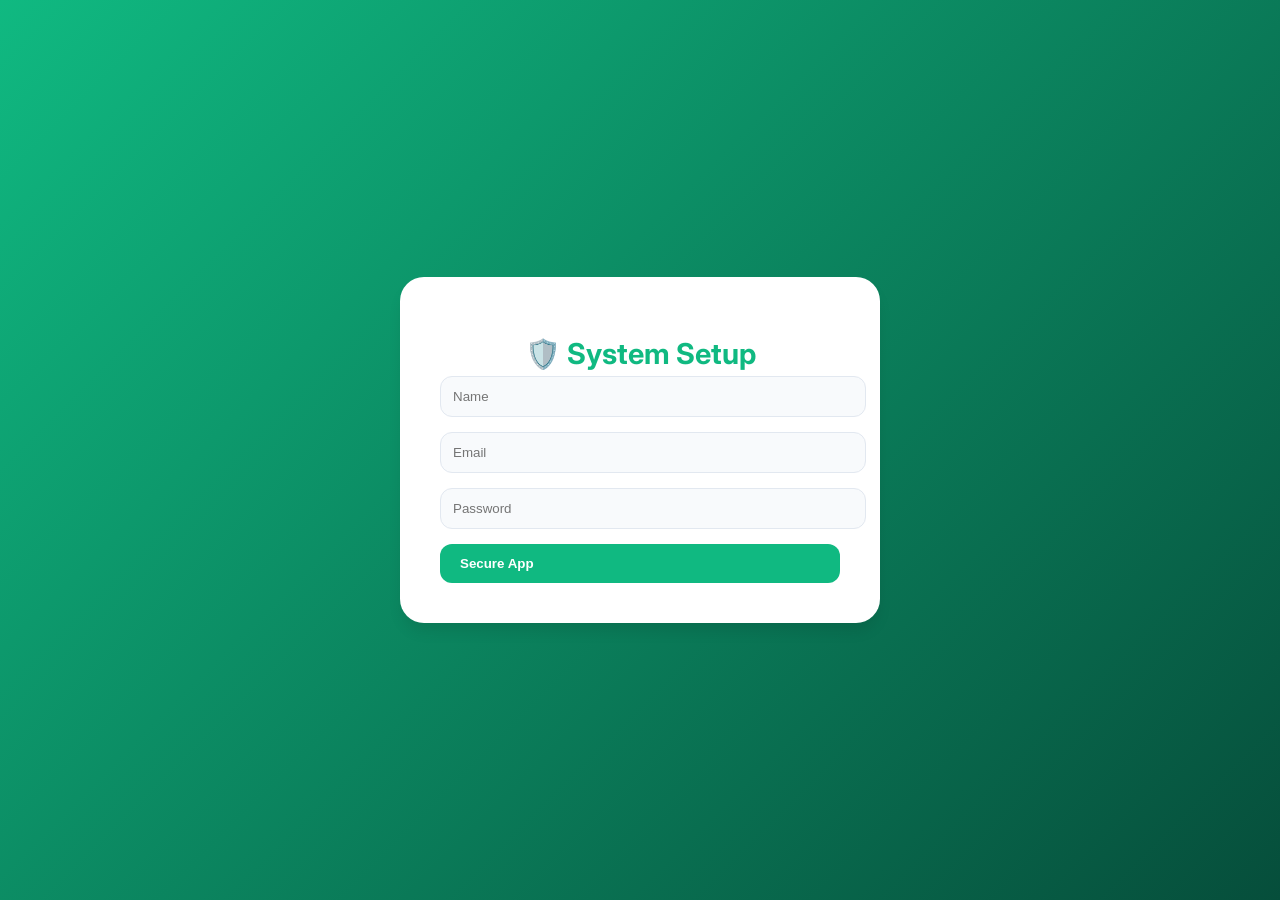
==== index.html @ b627b383 "Update index.html" ====
<!DOCTYPE html>
<html lang="en">
<head>
    <meta charset="UTF-8">
    <meta name="viewport" content="width=device-width, initial-scale=1.0">
    <title>Pharmacy PRO Management v10.3</title>
    <!-- Libraries -->
    <script src="https://cdn.sheetjs.com/xlsx-0.20.3/package/dist/xlsx.full.min.js"></script>
    <link rel="stylesheet" href="https://cdnjs.cloudflare.com/ajax/libs/font-awesome/6.4.0/css/all.min.css">
    <link href="https://fonts.googleapis.com/css2?family=Inter:wght@300;400;500;600;700;800&display=swap" rel="stylesheet">
    
    <style>
        :root { --p: #10b981; --bg: #f8fafc; --c: #ffffff; --t: #0f172a; --m: #64748b; --l: #e2e8f0; --s: #064e3b; --d: #ef4444; --shadow: 0 10px 15px -3px rgb(0 0 0 / 0.1); }
        body { margin: 0; background: var(--bg); color: var(--t); font-family: 'Inter', sans-serif; overflow: hidden; background-size: cover; background-position: center; transition: 0.3s; }
        .blur-overlay { position: fixed; inset: 0; background: rgba(255,255,255,0.85); backdrop-filter: blur(8px); z-index: -1; }

        /* Initial Loader */
        #boot-loader { position: fixed; inset: 0; background: white; display: flex; flex-direction: column; align-items: center; justify-content: center; z-index: 10000; }
        .spinner { width: 40px; height: 40px; border: 4px solid #f3f3f3; border-top: 4px solid var(--p); border-radius: 50%; animation: spin 1s linear infinite; }
        @keyframes spin { 0% { transform: rotate(0deg); } 100% { transform: rotate(360deg); } }

        /* Auth Screens */
        .auth-screen { height: 100vh; width: 100vw; display: grid; place-items: center; background: linear-gradient(135deg, #10b981 0%, #064e3b 100%); position: fixed; inset: 0; z-index: 9999; }
        .auth-card { background: white; padding: 40px; border-radius: 24px; width: 90%; max-width: 400px; text-align: center; box-shadow: var(--shadow); }
        .auth-card h1 { color: var(--p); font-size: 1.8rem; margin-bottom: 5px; }

        /* Main Container */
        .app-container { display: flex; height: 100vh; width: 100vw; }
        .sidebar { width: 260px; background: var(--s); color: white; display: flex; flex-direction: column; flex-shrink: 0; }
        .sidebar-profile { padding: 25px 20px; text-align: center; border-bottom: 1px solid rgba(255,255,255,0.1); }
        .nav-item { display: flex; align-items: center; gap: 12px; padding: 12px 15px; color: #94a3b8; text-decoration: none; border-radius: 10px; margin: 2px 15px; cursor: pointer; font-size: 0.9rem; transition: 0.2s; }
        .nav-item:hover, .nav-item.active { background: var(--p); color: white; }

        .main-content { flex: 1; padding: 30px; overflow-y: auto; }
        .panel { background: var(--c); border-radius: 20px; border: 1px solid var(--l); padding: 20px; box-shadow: var(--shadow); margin-bottom: 25px; }
        .top-bar { display: flex; justify-content: space-between; align-items: center; margin-bottom: 30px; }

        /* Logic Components */
        .stats-grid { display: grid; grid-template-columns: repeat(4, 1fr); gap: 20px; margin-bottom: 25px; }
        .stat-card { background: var(--c); padding: 20px; border-radius: 16px; border: 1px solid var(--l); text-align: center; }
        .profile-img { width: 75px; height: 75px; border-radius: 50%; border: 3px solid var(--p); margin-bottom: 10px; object-fit: cover; }
        
        .btn { padding: 12px 20px; border-radius: 12px; font-weight: 600; cursor: pointer; border: none; display: inline-flex; align-items: center; gap: 8px; transition: 0.2s; }
        .btn-p { background: var(--p); color: white; }
        .btn-danger { background: var(--d); color: white; }
        .btn-wa { background: #25d366; color: white; padding: 6px 12px; border-radius: 8px; font-size: 0.8rem; }

        table { width: 100%; border-collapse: collapse; }
        th, td { text-align: left; padding: 14px; border-bottom: 1px solid var(--l); }
        
        .badge { padding: 5px 10px; border-radius: 8px; font-size: 0.7rem; font-weight: 800; text-transform: uppercase; }
        .bg-high { background: #fee2e2; color: #b91c1c; }

        /* Notification */
        .notif-bell { position: relative; cursor: pointer; font-size: 1.4rem; }
        .notif-badge { position: absolute; top: -5px; right: -5px; background: var(--d); color: white; font-size: 0.65rem; padding: 2px 6px; border-radius: 10px; }
        .notif-pane { display: none; position: absolute; top: 50px; right: 0; width: 320px; background: white; border-radius: 16px; box-shadow: var(--shadow); z-index: 1000; border: 1px solid var(--l); color: var(--t); }
        .notif-pane.active { display: block; }
        .notif-item { padding: 12px; border-bottom: 1px solid var(--l); font-size: 0.8rem; }

        /* Modals */
        .modal-overlay { display: none; position: fixed; inset: 0; background: rgba(0,0,0,0.5); z-index: 2000; place-items: center; backdrop-filter: blur(4px); }
        .modal-overlay.active { display: grid; }
        .modal { background: var(--c); padding: 30px; border-radius: 24px; width: 450px; box-shadow: var(--shadow); }
        input, select { width: 100%; padding: 12px; margin-bottom: 15px; border-radius: 12px; border: 1px solid var(--l); outline: none; background: var(--bg); }
        
        #toast { display: none; position: fixed; bottom: 20px; right: 20px; background: #1e293b; color: white; padding: 12px 20px; border-radius: 10px; z-index: 3000; }
    </style>
</head>
<body onload="bootApp()">
    <div id="boot-loader"><div class="spinner"></div><p>Connecting to Cloud...</p></div>
    <div class="blur-overlay"></div>
    <div id="app-root"></div>
    <div id="toast"></div>

    <!-- Modals -->
    <div class="modal-overlay" id="modal-task"><div class="modal"><h2>Assign Task</h2><input id="f-t-title" placeholder="Description"><select id="f-t-user"></select><input type="date" id="f-t-date"><select id="f-t-pri"><option value="HIGH">Urgent</option><option value="NORMAL" selected>Normal</option></select><button class="btn btn-p" style="width:100%" onclick="handleSaveTask()">Create Task</button><button class="btn" style="width:100%;margin-top:10px;background:none" onclick="closeModal('modal-task')">Cancel</button></div></div>
    <div class="modal-overlay" id="modal-user"><div class="modal"><h2>Add Staff</h2><input id="f-u-name" placeholder="Full Name"><input id="f-u-email" placeholder="Email"><input id="f-u-pass" type="password" placeholder="Password"><input id="f-u-phone" placeholder="WhatsApp (91...)"><select id="f-u-role"><option value="Staff">Pharmacist / Staff</option><option value="Admin">Manager / Admin</option></select><button class="btn btn-p" style="width:100%" onclick="handleSaveUser()">Create Account</button><button class="btn" style="width:100%;margin-top:10px;background:none" onclick="closeModal('modal-user')">Cancel</button></div></div>

    <script>
        // ==========================================
        // 1. CONFIG & CLOUD SYNC
        // ==========================================
        const API_URL = "PASTE_YOUR_SCRIPT_URL_HERE"; 
        const STORE_KEY = "PHARMACY_V10_3_MASTER";
        const RECOVERY_KEY = "PHARMA2024";

        let state = JSON.parse(localStorage.getItem(STORE_KEY)) || {
            tasks: [], users: [], masterTasks: [], recurringTasks: [], notifications: [], session: null,
            settings: { darkMode: false, sync: true, view: 'dashboard', wallpaper: '' }
        };

        async function bootApp() {
            try {
                const res = await fetch(API_URL);
                const cloud = await res.json();
                if (cloud && cloud.users && cloud.users.length > 0) {
                    state.users = cloud.users;
                    state.tasks = cloud.tasks || [];
                    state.masterTasks = cloud.masterTasks || [];
                    state.recurringTasks = cloud.recurringTasks || [];
                    state.notifications = cloud.notifications || [];
                    localStorage.setItem(STORE_KEY, JSON.stringify(state));
                }
            } catch(e) { console.warn("Cloud offline, loading local data."); }
            
            document.getElementById('boot-loader').style.display = 'none';
            if(state.settings.wallpaper) document.body.style.backgroundImage = `url(${state.settings.wallpaper})`;
            if(state.session) runEngines();
            renderApp();
        }

        const save = () => {
            localStorage.setItem(STORE_KEY, JSON.stringify(state));
            if(state.settings.sync && state.session) {
                const payload = { action: 'syncDatabase', database: state };
                fetch(API_URL, { method: 'POST', mode: 'no-cors', body: JSON.stringify(payload) });
            }
        };

        // ==========================================
        // 2. AUTOMATION ENGINES
        // ==========================================
        function runEngines() {
            const todayStr = new Date().toDateString();
            let changed = false;
            
            // Automation logic
            state.recurringTasks.forEach(r => {
                if (r.lastRun !== todayStr) {
                    state.tasks.unshift({ id: 'rt'+Date.now(), title: "[AUTO] "+r.title, userId: state.session.id, status: 'TODO', date: new Date().toISOString().split('T')[0], priority: 'NORMAL' });
                    r.lastRun = todayStr;
                    state.notifications.unshift({ text: "Generated Daily: " + r.title, read: false, time: new Date().toLocaleTimeString(), urgent: false });
                    changed = true;
                }
            });

            // Overdue logic
            const now = new Date(); now.setHours(0,0,0,0);
            state.tasks.forEach(t => {
                if (t.status !== 'DONE' && t.date && new Date(t.date) < now && t.lastAlerted !== todayStr) {
                    state.notifications.unshift({ text: "🚨 OVERDUE: " + t.title, read: false, time: new Date().toLocaleTimeString(), urgent: true });
                    t.lastAlerted = todayStr;
                    changed = true;
                }
            });
            if(changed) save();
        }

        // ==========================================
        // 3. AUTHENTICATION
        // ==========================================
        function handleSetup() {
            const n = document.getElementById('s-name').value;
            const e = document.getElementById('s-email').value;
            const p = document.getElementById('s-pass').value;
            if(!n || !e || !p) return alert("Fill all fields");
            const u = { id: 'u1', name: n, email: e.trim().toLowerCase(), password: p, role: 'Admin', profileImg: '' };
            state.users = [u]; state.session = u; save(); bootApp();
        }

        function handleLogin() {
            const e = document.getElementById('l-email').value.trim().toLowerCase();
            const p = document.getElementById('l-pass').value.trim();
            const u = state.users.find(x => x.email.toLowerCase() === e && x.password === p);
            if(u) { state.session = u; save(); runEngines(); renderApp(); } else alert("Access Denied");
        }

        function nav(v) { state.settings.view = v; renderApp(); }

        // ==========================================
        // 4. MAIN RENDERER
        // ==========================================
        function renderApp() {
            const root = document.getElementById('app-root');
            if (state.users.length === 0) {
                root.innerHTML = `<div class="auth-screen"><div class="auth-card"><h1>🛡️ System Setup</h1><input id="s-name" placeholder="Name"><input id="s-email" placeholder="Email"><input id="s-pass" type="password" placeholder="Password"><button class="btn btn-p" style="width:100%" onclick="handleSetup()">Secure App</button></div></div>`;
                return;
            }
            if (!state.session) {
                root.innerHTML = `<div class="auth-screen"><div class="auth-card"><h1>💊 Pharmacy Login</h1><input id="l-email" placeholder="Email" value="${state.users[0].email}"><input id="l-pass" type="password" placeholder="Password"><button class="btn btn-p" style="width:100%" onclick="handleLogin()">Login</button></div></div>`;
                return;
            }

            const isA = state.session.role === 'Admin';
            const unread = state.notifications.filter(n => !n.read).length;

            root.innerHTML = `
                <div class="app-container">
                    <aside class="sidebar">
                        <div class="sidebar-profile">
                            <img src="${state.session.profileImg || 'https://cdn-icons-png.flaticon.com/512/3135/3135715.png'}" class="profile-img"><br>
                            <b>${state.session.name}</b><br><small style="opacity:0.7">${state.session.role}</small>
                        </div>
                        <nav class="nav-links">
                            <div class="nav-item ${state.settings.view==='dashboard'?'active':''}" onclick="nav('dashboard')"><i class="fas fa-home"></i> Dashboard</div>
                            <div class="nav-item ${state.settings.view==='tasks'?'active':''}" onclick="nav('tasks')"><i class="fas fa-list-check"></i> Tasks</div>
                            ${isA ? `<div class="nav-item ${state.settings.view==='staff'?'active':''}" onclick="nav('staff')"><i class="fas fa-users"></i> Staff Directory</div>` : ''}
                            ${isA ? `<div class="nav-item ${state.settings.view==='templates'?'active':''}" onclick="nav('templates')"><i class="fas fa-robot"></i> Automations</div>` : ''}
                            <div class="nav-item ${state.settings.view==='settings'?'active':''}" onclick="nav('settings')"><i class="fas fa-cog"></i> Settings</div>
                        </nav>
                        <div style="padding:20px"><button class="btn btn-danger" style="width:100%" onclick="state.session=null;save();renderApp();">Logout</button></div>
                    </aside>
                    <main class="main-content">
                        <header class="top-bar">
                            <h1>${state.settings.view.toUpperCase()}</h1>
                            <div style="display:flex; gap:15px; align-items:center;">
                                <div class="notif-bell" onclick="document.getElementById('notif-pane').classList.toggle('active')"><i class="fas fa-bell"></i>${unread ? `<span class="notif-badge">${unread}</span>` : ''}
                                    <div class="notif-pane" id="notif-pane">
                                        <div style="padding:10px; font-weight:800; border-bottom:1px solid var(--l)">Recent Alerts</div>
                                        ${state.notifications.map(n=>`<div class="notif-item">${n.text}</div>`).join('') || '<div class="notif-item">No alerts</div>'}
                                    </div>
                                </div>
                                ${isA ? `<button class="btn btn-p" onclick="downloadReport()">Excel</button>` : ''}
                                ${isA ? `<button class="btn btn-p" onclick="openTaskModal()">+ New Task</button>` : ''}
                            </div>
                        </header>
                        <div id="view-mount"></div>
                    </main>
                </div>`;
            renderView();
        }

        function renderView() {
            const mount = document.getElementById('view-mount');
            const isA = state.session.role === 'Admin';
            const v = state.settings.view;

            if(v === 'dashboard') {
                mount.innerHTML = `
                    <div class="stats-grid">
                        <div class="stat-card"><span>Pending</span><h2>${state.tasks.filter(t=>t.status!=='DONE').length}</h2></div>
                        <div class="stat-card"><span>Staff</span><h2>${state.users.length}</h2></div>
                        <div class="stat-card"><span>Efficiency</span><h2>${state.tasks.length ? Math.round((state.tasks.filter(t=>t.status==='DONE').length/state.tasks.length)*100) : 0}%</h2></div>
                        <div class="stat-card"><span>Sync</span><p>${state.settings.sync?'Online':'Offline'}</p></div>
                    </div>
                    ${isA ? `<div class="panel"><h3>Excel Upload</h3><input type="file" onchange="uploadExcel(event)"></div>` : ''}
                    <div class="panel"><h3>Active Alerts</h3>${state.notifications.slice(0,3).map(n=>`<div>- ${n.text}</div>`).join('') || 'Clear'}</div>`;
            } else if(v === 'tasks') {
                mount.innerHTML = `<div class="panel"><table><thead><tr><th>Task</th><th>Staff</th><th>Status</th><th>Notify</th></tr></thead><tbody>
                ${state.tasks.map(t => `<tr><td><b>${t.title}</b></td><td>${state.users.find(u=>u.id===t.userId)?.name || '-'}</td>
                <td><button onclick="toggleDone('${t.id}')" style="background:none;border:none;cursor:pointer;font-size:1.2rem;">${t.status==='DONE'?'✅':'⭕'}</button></td>
                <td>${t.status!=='DONE' && state.users.find(u=>u.id===t.userId)?.phone ? `<button class="btn-wa" onclick="wa('${state.users.find(u=>u.id===t.userId).phone}','${t.title}')"><i class="fab fa-whatsapp"></i></button>` : '-'}</td></tr>`).join('')}
                </tbody></table></div>`;
            } else if(v === 'staff') {
                mount.innerHTML = `<div class="panel"><button class="btn btn-p" onclick="openModal('modal-user')">Add Staff</button><table><thead><tr><th>Name</th><th>Role</th><th>Phone</th></tr></thead><tbody>
                ${state.users.map(u => `<tr><td>${u.name}</td><td>${u.role}</td><td>${u.phone||'-'}</td></tr>`).join('')}
                </tbody></table></div>`;
            } else if(v === 'templates') {
                mount.innerHTML = `<div class="panel"><h3>Master Templates</h3><p>Workflow logic active.</p></div>`;
            } else if(v === 'settings') {
                mount.innerHTML = `<div class="panel"><h3>Settings</h3><label>Wallpaper URL</label><input id="wal" value="${state.settings.wallpaper}"><button class="btn btn-p" onclick="state.settings.wallpaper=document.getElementById('wal').value;save();location.reload();">Apply</button>
                <hr><button class="btn btn-danger" style="width:100%" onclick="localStorage.clear();location.reload();">Factory Reset Device</button></div>`;
            }
        }

        // Core Functions
        function openTaskModal() { document.getElementById('f-t-user').innerHTML = state.users.map(u => `<option value="${u.id}">${u.name}</option>`).join(''); openModal('modal-task'); }
        function openModal(id) { document.getElementById(id).classList.add('active'); }
        function closeModal(id) { document.getElementById(id).classList.remove('active'); }
        function handleSaveTask() { state.tasks.unshift({id:'t'+Date.now(), title:document.getElementById('f-t-title').value, userId:document.getElementById('f-t-user').value, date:document.getElementById('f-t-date').value, priority:document.getElementById('f-t-pri').value, status:'TODO'}); save(); closeModal('modal-task'); renderApp(); }
        function handleSaveUser() { state.users.push({id:'u'+Date.now(), name:document.getElementById('f-u-name').value, email:document.getElementById('f-u-email').value, password:document.getElementById('f-u-pass').value, phone:document.getElementById('f-u-phone').value, role:document.getElementById('f-u-role').value}); save(); closeModal('modal-user'); renderApp(); }
        function toggleDone(id) { const t=state.tasks.find(x=>x.id===id); if(t) t.status=t.status==='DONE'?'TODO':'DONE'; save(); renderApp(); }
        function wa(p, t) { window.open(`https://wa.me/${p.replace(/\D/g,'')}?text=${encodeURIComponent('Reminder for task: '+t)}`, '_blank'); }
        function downloadReport() { const ws=XLSX.utils.json_to_sheet(state.tasks); const wb=XLSX.utils.book_new(); XLSX.utils.book_append_sheet(wb, ws, "Tasks"); XLSX.writeFile(wb, "Report.xlsx"); }
        function uploadExcel(e) { const f=e.target.files[0]; const r=new FileReader(); r.onload=(ev)=>{ const d=XLSX.read(ev.target.result,{type:'binary'}); XLSX.utils.sheet_to_json(d.Sheets[d.SheetNames[0]]).forEach(row=>{ state.tasks.unshift({id:'t'+Date.now()+Math.random(), title:row.TaskName || row.Task, userId:'u1', status:'TODO'}); }); save(); renderApp(); }; r.readAsBinaryString(f); }

    </script>
</body>
</html>
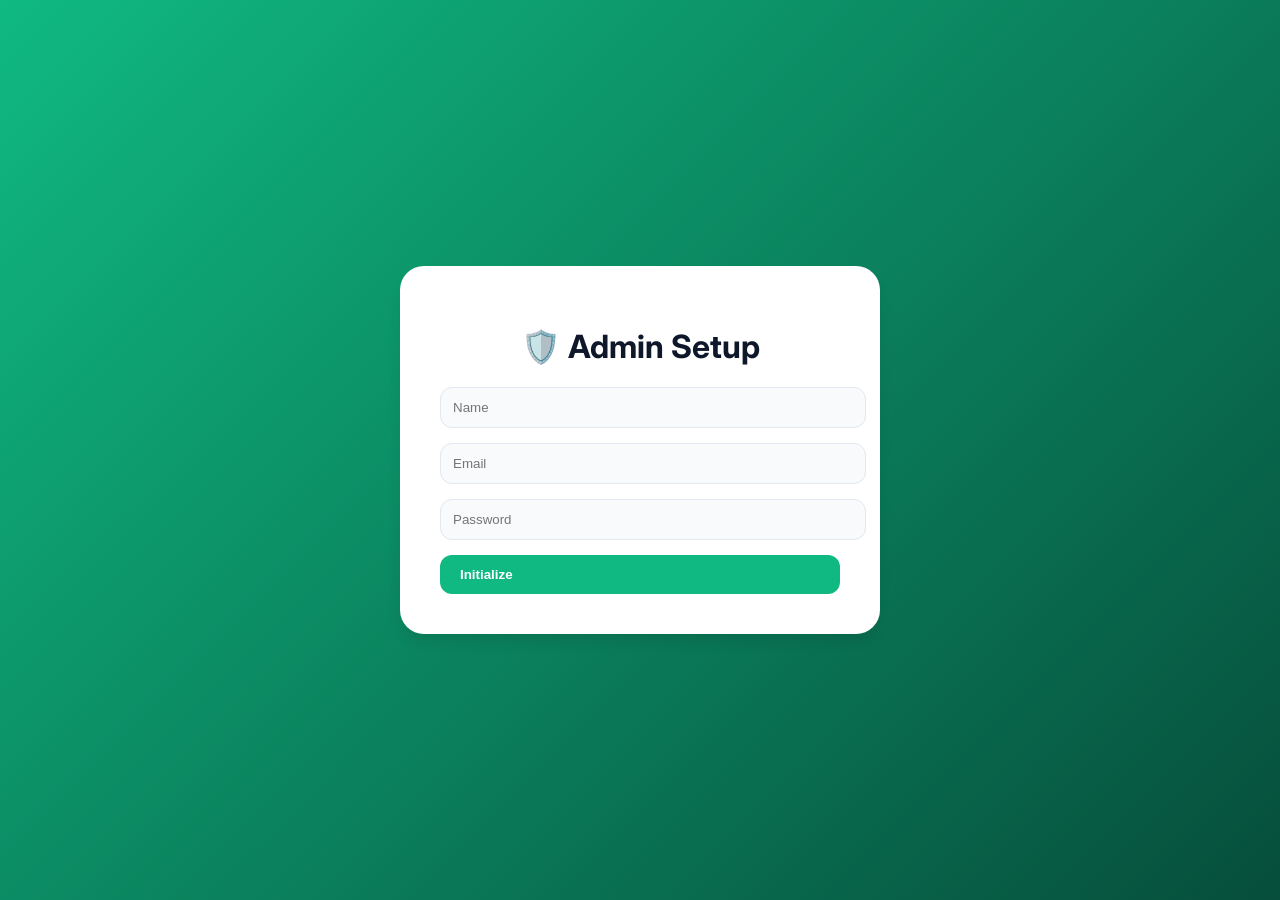
==== commit 246e9ef0: "Update index.html" ====
--- a/index.html
+++ b/index.html
@@ -3,178 +3,163 @@
 <head>
     <meta charset="UTF-8">
     <meta name="viewport" content="width=device-width, initial-scale=1.0">
-    <title>Pharmacy PRO Management v10.3</title>
+    <title>Pharmacy PRO Management v10.1</title>
     <!-- Libraries -->
     <script src="https://cdn.sheetjs.com/xlsx-0.20.3/package/dist/xlsx.full.min.js"></script>
     <link rel="stylesheet" href="https://cdnjs.cloudflare.com/ajax/libs/font-awesome/6.4.0/css/all.min.css">
     <link href="https://fonts.googleapis.com/css2?family=Inter:wght@300;400;500;600;700;800&display=swap" rel="stylesheet">
     
     <style>
-        :root { --p: #10b981; --bg: #f8fafc; --c: #ffffff; --t: #0f172a; --m: #64748b; --l: #e2e8f0; --s: #064e3b; --d: #ef4444; --shadow: 0 10px 15px -3px rgb(0 0 0 / 0.1); }
+        :root { 
+            --p: #10b981; --bg: #f8fafc; --c: #ffffff; --t: #0f172a; 
+            --m: #64748b; --l: #e2e8f0; --s: #064e3b; --d: #ef4444; 
+            --shadow: 0 10px 15px -3px rgb(0 0 0 / 0.1); 
+        }
         body { margin: 0; background: var(--bg); color: var(--t); font-family: 'Inter', sans-serif; overflow: hidden; background-size: cover; background-position: center; transition: 0.3s; }
-        .blur-overlay { position: fixed; inset: 0; background: rgba(255,255,255,0.85); backdrop-filter: blur(8px); z-index: -1; }
-
-        /* Initial Loader */
-        #boot-loader { position: fixed; inset: 0; background: white; display: flex; flex-direction: column; align-items: center; justify-content: center; z-index: 10000; }
-        .spinner { width: 40px; height: 40px; border: 4px solid #f3f3f3; border-top: 4px solid var(--p); border-radius: 50%; animation: spin 1s linear infinite; }
-        @keyframes spin { 0% { transform: rotate(0deg); } 100% { transform: rotate(360deg); } }
-
-        /* Auth Screens */
+        .blur-overlay { position: fixed; inset: 0; background: rgba(255,255,255,0.8); backdrop-filter: blur(8px); z-index: -1; }
         .auth-screen { height: 100vh; width: 100vw; display: grid; place-items: center; background: linear-gradient(135deg, #10b981 0%, #064e3b 100%); position: fixed; inset: 0; z-index: 9999; }
-        .auth-card { background: white; padding: 40px; border-radius: 24px; width: 90%; max-width: 400px; text-align: center; box-shadow: var(--shadow); }
-        .auth-card h1 { color: var(--p); font-size: 1.8rem; margin-bottom: 5px; }
-
-        /* Main Container */
+        .auth-card { background: white; padding: 40px; border-radius: 24px; width: 100%; max-width: 400px; text-align: center; box-shadow: var(--shadow); }
         .app-container { display: flex; height: 100vh; width: 100vw; }
         .sidebar { width: 260px; background: var(--s); color: white; display: flex; flex-direction: column; flex-shrink: 0; }
         .sidebar-profile { padding: 25px 20px; text-align: center; border-bottom: 1px solid rgba(255,255,255,0.1); }
-        .nav-item { display: flex; align-items: center; gap: 12px; padding: 12px 15px; color: #94a3b8; text-decoration: none; border-radius: 10px; margin: 2px 15px; cursor: pointer; font-size: 0.9rem; transition: 0.2s; }
+        .nav-item { display: flex; align-items: center; gap: 12px; padding: 12px 15px; color: #94a3b8; text-decoration: none; border-radius: 10px; margin: 2px 15px; cursor: pointer; font-size: 0.9rem; }
         .nav-item:hover, .nav-item.active { background: var(--p); color: white; }
-
-        .main-content { flex: 1; padding: 30px; overflow-y: auto; }
+        .main-content { flex: 1; padding: 30px; overflow-y: auto; position: relative; }
         .panel { background: var(--c); border-radius: 20px; border: 1px solid var(--l); padding: 20px; box-shadow: var(--shadow); margin-bottom: 25px; }
-        .top-bar { display: flex; justify-content: space-between; align-items: center; margin-bottom: 30px; }
-
-        /* Logic Components */
         .stats-grid { display: grid; grid-template-columns: repeat(4, 1fr); gap: 20px; margin-bottom: 25px; }
         .stat-card { background: var(--c); padding: 20px; border-radius: 16px; border: 1px solid var(--l); text-align: center; }
         .profile-img { width: 75px; height: 75px; border-radius: 50%; border: 3px solid var(--p); margin-bottom: 10px; object-fit: cover; }
-        
         .btn { padding: 12px 20px; border-radius: 12px; font-weight: 600; cursor: pointer; border: none; display: inline-flex; align-items: center; gap: 8px; transition: 0.2s; }
         .btn-p { background: var(--p); color: white; }
-        .btn-danger { background: var(--d); color: white; }
         .btn-wa { background: #25d366; color: white; padding: 6px 12px; border-radius: 8px; font-size: 0.8rem; }
-
         table { width: 100%; border-collapse: collapse; }
         th, td { text-align: left; padding: 14px; border-bottom: 1px solid var(--l); }
-        
         .badge { padding: 5px 10px; border-radius: 8px; font-size: 0.7rem; font-weight: 800; text-transform: uppercase; }
         .bg-high { background: #fee2e2; color: #b91c1c; }
-
-        /* Notification */
         .notif-bell { position: relative; cursor: pointer; font-size: 1.4rem; }
         .notif-badge { position: absolute; top: -5px; right: -5px; background: var(--d); color: white; font-size: 0.65rem; padding: 2px 6px; border-radius: 10px; }
-        .notif-pane { display: none; position: absolute; top: 50px; right: 0; width: 320px; background: white; border-radius: 16px; box-shadow: var(--shadow); z-index: 1000; border: 1px solid var(--l); color: var(--t); }
-        .notif-pane.active { display: block; }
-        .notif-item { padding: 12px; border-bottom: 1px solid var(--l); font-size: 0.8rem; }
-
-        /* Modals */
         .modal-overlay { display: none; position: fixed; inset: 0; background: rgba(0,0,0,0.5); z-index: 2000; place-items: center; backdrop-filter: blur(4px); }
         .modal-overlay.active { display: grid; }
         .modal { background: var(--c); padding: 30px; border-radius: 24px; width: 450px; box-shadow: var(--shadow); }
         input, select { width: 100%; padding: 12px; margin-bottom: 15px; border-radius: 12px; border: 1px solid var(--l); outline: none; background: var(--bg); }
-        
-        #toast { display: none; position: fixed; bottom: 20px; right: 20px; background: #1e293b; color: white; padding: 12px 20px; border-radius: 10px; z-index: 3000; }
     </style>
 </head>
-<body onload="bootApp()">
-    <div id="boot-loader"><div class="spinner"></div><p>Connecting to Cloud...</p></div>
+<body onload="init()">
     <div class="blur-overlay"></div>
     <div id="app-root"></div>
     <div id="toast"></div>
 
-    <!-- Modals -->
-    <div class="modal-overlay" id="modal-task"><div class="modal"><h2>Assign Task</h2><input id="f-t-title" placeholder="Description"><select id="f-t-user"></select><input type="date" id="f-t-date"><select id="f-t-pri"><option value="HIGH">Urgent</option><option value="NORMAL" selected>Normal</option></select><button class="btn btn-p" style="width:100%" onclick="handleSaveTask()">Create Task</button><button class="btn" style="width:100%;margin-top:10px;background:none" onclick="closeModal('modal-task')">Cancel</button></div></div>
-    <div class="modal-overlay" id="modal-user"><div class="modal"><h2>Add Staff</h2><input id="f-u-name" placeholder="Full Name"><input id="f-u-email" placeholder="Email"><input id="f-u-pass" type="password" placeholder="Password"><input id="f-u-phone" placeholder="WhatsApp (91...)"><select id="f-u-role"><option value="Staff">Pharmacist / Staff</option><option value="Admin">Manager / Admin</option></select><button class="btn btn-p" style="width:100%" onclick="handleSaveUser()">Create Account</button><button class="btn" style="width:100%;margin-top:10px;background:none" onclick="closeModal('modal-user')">Cancel</button></div></div>
-
     <script>
-        // ==========================================
-        // 1. CONFIG & CLOUD SYNC
-        // ==========================================
-        const API_URL = "PASTE_YOUR_SCRIPT_URL_HERE"; 
-        const STORE_KEY = "PHARMACY_V10_3_MASTER";
-        const RECOVERY_KEY = "PHARMA2024";
-
-        let state = JSON.parse(localStorage.getItem(STORE_KEY)) || {
+        const API_URL = "https://script.google.com/macros/s/AKfycbxJ9m1ZlRoLOVo_LZl4khk85D0Fv0ZV2bFndUAoiZ_vma61KcA8F6iz6zOU9N9pO188/exec";
+        const STORAGE_KEY = "PHARMACY_V10_PRO";
+
+        let state = JSON.parse(localStorage.getItem(STORAGE_KEY)) || {
             tasks: [], users: [], masterTasks: [], recurringTasks: [], notifications: [], session: null,
-            settings: { darkMode: false, sync: true, view: 'dashboard', wallpaper: '' }
+            settings: { darkMode: false, sync: true, view: 'dashboard', wallpaper: '', browserNotif: false }
         };
 
-        async function bootApp() {
-            try {
-                const res = await fetch(API_URL);
-                const cloud = await res.json();
-                if (cloud && cloud.users && cloud.users.length > 0) {
-                    state.users = cloud.users;
-                    state.tasks = cloud.tasks || [];
-                    state.masterTasks = cloud.masterTasks || [];
-                    state.recurringTasks = cloud.recurringTasks || [];
-                    state.notifications = cloud.notifications || [];
-                    localStorage.setItem(STORE_KEY, JSON.stringify(state));
-                }
-            } catch(e) { console.warn("Cloud offline, loading local data."); }
-            
-            document.getElementById('boot-loader').style.display = 'none';
-            if(state.settings.wallpaper) document.body.style.backgroundImage = `url(${state.settings.wallpaper})`;
-            if(state.session) runEngines();
-            renderApp();
-        }
-
         const save = () => {
-            localStorage.setItem(STORE_KEY, JSON.stringify(state));
+            localStorage.setItem(STORAGE_KEY, JSON.stringify(state));
             if(state.settings.sync && state.session) {
                 const payload = { action: 'syncDatabase', database: state };
                 fetch(API_URL, { method: 'POST', mode: 'no-cors', body: JSON.stringify(payload) });
             }
         };
 
-        // ==========================================
-        // 2. AUTOMATION ENGINES
-        // ==========================================
+        // --- AUTOMATION ENGINE (Daily, Weekly, Monthly) ---
         function runEngines() {
-            const todayStr = new Date().toDateString();
+            const now = new Date();
+            const todayStr = now.toDateString();
             let changed = false;
-            
-            // Automation logic
+
             state.recurringTasks.forEach(r => {
-                if (r.lastRun !== todayStr) {
-                    state.tasks.unshift({ id: 'rt'+Date.now(), title: "[AUTO] "+r.title, userId: state.session.id, status: 'TODO', date: new Date().toISOString().split('T')[0], priority: 'NORMAL' });
+                let shouldTrigger = false;
+                const last = r.lastRun ? new Date(r.lastRun) : null;
+
+                if (!last) {
+                    shouldTrigger = true;
+                } else {
+                    const diffDays = Math.floor((now - last) / (1000 * 60 * 60 * 24));
+                    
+                    if (r.freq === 'DAILY' && todayStr !== last.toDateString()) shouldTrigger = true;
+                    if (r.freq === 'WEEKLY' && diffDays >= 7) shouldTrigger = true;
+                    if (r.freq === 'MONTHLY' && (now.getMonth() !== last.getMonth() || now.getFullYear() !== last.getFullYear())) shouldTrigger = true;
+                }
+
+                if (shouldTrigger) {
+                    state.tasks.unshift({ 
+                        id: 'rt'+Date.now()+Math.random(), 
+                        title: `[${r.freq}] ` + r.title, 
+                        userId: state.session.id, 
+                        status: 'TODO', 
+                        date: now.toISOString().split('T')[0], 
+                        priority: 'NORMAL' 
+                    });
                     r.lastRun = todayStr;
-                    state.notifications.unshift({ text: "Generated Daily: " + r.title, read: false, time: new Date().toLocaleTimeString(), urgent: false });
+                    state.notifications.unshift({ text: `Automation Triggered (${r.freq}): ${r.title}`, read: false, time: now.toLocaleTimeString() });
                     changed = true;
                 }
             });
 
-            // Overdue logic
-            const now = new Date(); now.setHours(0,0,0,0);
+            // Overdue Alert
             state.tasks.forEach(t => {
-                if (t.status !== 'DONE' && t.date && new Date(t.date) < now && t.lastAlerted !== todayStr) {
-                    state.notifications.unshift({ text: "🚨 OVERDUE: " + t.title, read: false, time: new Date().toLocaleTimeString(), urgent: true });
+                if (t.status !== 'DONE' && t.date && new Date(t.date) < now.setHours(0,0,0,0) && t.lastAlerted !== todayStr) {
+                    state.notifications.unshift({ text: "🚨 OVERDUE: " + t.title, read: false, time: now.toLocaleTimeString(), urgent: true });
                     t.lastAlerted = todayStr;
                     changed = true;
+                    sendBrowserNotif("Task Overdue", `The task "${t.title}" needs urgent attention.`);
                 }
             });
+
             if(changed) save();
         }
 
-        // ==========================================
-        // 3. AUTHENTICATION
-        // ==========================================
+        // --- BROWSER NOTIFICATION LOGIC ---
+        function requestNotifPermission() {
+            if (!("Notification" in window)) return;
+            Notification.requestPermission().then(permission => {
+                if (permission === "granted") {
+                    state.settings.browserNotif = true;
+                    save();
+                    showToast("Browser Notifications Enabled");
+                }
+            });
+        }
+
+        function sendBrowserNotif(title, body) {
+            if (state.settings.browserNotif && Notification.permission === "granted") {
+                new Notification(title, { body, icon: 'https://cdn-icons-png.flaticon.com/512/883/883360.png' });
+            }
+        }
+
+        function init() {
+            if(state.settings.wallpaper) document.body.style.backgroundImage = `url(${state.settings.wallpaper})`;
+            if(state.session) {
+                runEngines();
+                setInterval(runEngines, 60000); // Check every minute while app is open
+            }
+            render();
+        }
+
         function handleSetup() {
-            const n = document.getElementById('s-name').value;
-            const e = document.getElementById('s-email').value;
-            const p = document.getElementById('s-pass').value;
-            if(!n || !e || !p) return alert("Fill all fields");
-            const u = { id: 'u1', name: n, email: e.trim().toLowerCase(), password: p, role: 'Admin', profileImg: '' };
-            state.users = [u]; state.session = u; save(); bootApp();
+            const u = { id: 'u1', name: document.getElementById('s-name').value, email: document.getElementById('s-email').value, password: document.getElementById('s-pass').value, role: 'Admin', profileImg: '' };
+            if(!u.name || !u.email || !u.password) return alert("Fill all fields");
+            state.users.push(u); state.session = u; save(); init();
         }
 
         function handleLogin() {
-            const e = document.getElementById('l-email').value.trim().toLowerCase();
-            const p = document.getElementById('l-pass').value.trim();
-            const u = state.users.find(x => x.email.toLowerCase() === e && x.password === p);
-            if(u) { state.session = u; save(); runEngines(); renderApp(); } else alert("Access Denied");
-        }
-
-        function nav(v) { state.settings.view = v; renderApp(); }
-
-        // ==========================================
-        // 4. MAIN RENDERER
-        // ==========================================
-        function renderApp() {
+            const e = document.getElementById('l-email').value;
+            const p = document.getElementById('l-pass').value;
+            const u = state.users.find(x => x.email === e && x.password === p);
+            if(u) { state.session = u; save(); init(); } else alert("Invalid Login");
+        }
+
+        function nav(v) { state.settings.view = v; render(); }
+
+        function render() {
             const root = document.getElementById('app-root');
             if (state.users.length === 0) {
-                root.innerHTML = `<div class="auth-screen"><div class="auth-card"><h1>🛡️ System Setup</h1><input id="s-name" placeholder="Name"><input id="s-email" placeholder="Email"><input id="s-pass" type="password" placeholder="Password"><button class="btn btn-p" style="width:100%" onclick="handleSetup()">Secure App</button></div></div>`;
+                root.innerHTML = `<div class="auth-screen"><div class="auth-card"><h1>🛡️ Admin Setup</h1><input id="s-name" placeholder="Name"><input id="s-email" placeholder="Email"><input id="s-pass" type="password" placeholder="Password"><button class="btn btn-p" style="width:100%" onclick="handleSetup()">Initialize</button></div></div>`;
                 return;
             }
             if (!state.session) {
@@ -195,24 +180,19 @@
                         <nav class="nav-links">
                             <div class="nav-item ${state.settings.view==='dashboard'?'active':''}" onclick="nav('dashboard')"><i class="fas fa-home"></i> Dashboard</div>
                             <div class="nav-item ${state.settings.view==='tasks'?'active':''}" onclick="nav('tasks')"><i class="fas fa-list-check"></i> Tasks</div>
-                            ${isA ? `<div class="nav-item ${state.settings.view==='staff'?'active':''}" onclick="nav('staff')"><i class="fas fa-users"></i> Staff Directory</div>` : ''}
-                            ${isA ? `<div class="nav-item ${state.settings.view==='templates'?'active':''}" onclick="nav('templates')"><i class="fas fa-robot"></i> Automations</div>` : ''}
+                            ${isA ? `<div class="nav-item ${state.settings.view==='staff'?'active':''}" onclick="nav('staff')"><i class="fas fa-users"></i> Staff</div>` : ''}
+                            ${isA ? `<div class="nav-item ${state.settings.view==='automation'?'active':''}" onclick="nav('automation')"><i class="fas fa-robot"></i> Automations</div>` : ''}
                             <div class="nav-item ${state.settings.view==='settings'?'active':''}" onclick="nav('settings')"><i class="fas fa-cog"></i> Settings</div>
                         </nav>
-                        <div style="padding:20px"><button class="btn btn-danger" style="width:100%" onclick="state.session=null;save();renderApp();">Logout</button></div>
+                        <div style="padding:20px"><button class="btn btn-danger" style="width:100%" onclick="state.session=null;save();render();">Logout</button></div>
                     </aside>
                     <main class="main-content">
                         <header class="top-bar">
                             <h1>${state.settings.view.toUpperCase()}</h1>
                             <div style="display:flex; gap:15px; align-items:center;">
-                                <div class="notif-bell" onclick="document.getElementById('notif-pane').classList.toggle('active')"><i class="fas fa-bell"></i>${unread ? `<span class="notif-badge">${unread}</span>` : ''}
-                                    <div class="notif-pane" id="notif-pane">
-                                        <div style="padding:10px; font-weight:800; border-bottom:1px solid var(--l)">Recent Alerts</div>
-                                        ${state.notifications.map(n=>`<div class="notif-item">${n.text}</div>`).join('') || '<div class="notif-item">No alerts</div>'}
-                                    </div>
-                                </div>
+                                <div class="notif-bell" onclick="nav('dashboard')"><i class="fas fa-bell"></i>${unread ? `<span class="notif-badge">${unread}</span>` : ''}</div>
                                 ${isA ? `<button class="btn btn-p" onclick="downloadReport()">Excel</button>` : ''}
-                                ${isA ? `<button class="btn btn-p" onclick="openTaskModal()">+ New Task</button>` : ''}
+                                ${isA ? `<button class="btn btn-p" onclick="document.getElementById('modal-task').classList.add('active')">+ New Task</button>` : ''}
                             </div>
                         </header>
                         <div id="view-mount"></div>
@@ -223,47 +203,61 @@
 
         function renderView() {
             const mount = document.getElementById('view-mount');
+            const v = state.settings.view;
             const isA = state.session.role === 'Admin';
-            const v = state.settings.view;
 
             if(v === 'dashboard') {
                 mount.innerHTML = `
                     <div class="stats-grid">
                         <div class="stat-card"><span>Pending</span><h2>${state.tasks.filter(t=>t.status!=='DONE').length}</h2></div>
                         <div class="stat-card"><span>Staff</span><h2>${state.users.length}</h2></div>
-                        <div class="stat-card"><span>Efficiency</span><h2>${state.tasks.length ? Math.round((state.tasks.filter(t=>t.status==='DONE').length/state.tasks.length)*100) : 0}%</h2></div>
-                        <div class="stat-card"><span>Sync</span><p>${state.settings.sync?'Online':'Offline'}</p></div>
+                        <div class="stat-card"><span>Role</span><p>${state.session.role}</p></div>
+                        <div class="stat-card"><span>Sync</span><p>${state.settings.sync?'Online':'Local'}</p></div>
                     </div>
-                    ${isA ? `<div class="panel"><h3>Excel Upload</h3><input type="file" onchange="uploadExcel(event)"></div>` : ''}
-                    <div class="panel"><h3>Active Alerts</h3>${state.notifications.slice(0,3).map(n=>`<div>- ${n.text}</div>`).join('') || 'Clear'}</div>`;
-            } else if(v === 'tasks') {
-                mount.innerHTML = `<div class="panel"><table><thead><tr><th>Task</th><th>Staff</th><th>Status</th><th>Notify</th></tr></thead><tbody>
+                    <div class="panel"><h3>System Alerts</h3>${state.notifications.slice(0,5).map(n=>`<div>${n.text}</div>`).join('') || 'No alerts'}</div>`;
+            } 
+            else if(v === 'tasks') {
+                mount.innerHTML = `<div class="panel"><table><thead><tr><th>Task</th><th>Staff</th><th>Action</th></tr></thead><tbody>
                 ${state.tasks.map(t => `<tr><td><b>${t.title}</b></td><td>${state.users.find(u=>u.id===t.userId)?.name || '-'}</td>
-                <td><button onclick="toggleDone('${t.id}')" style="background:none;border:none;cursor:pointer;font-size:1.2rem;">${t.status==='DONE'?'✅':'⭕'}</button></td>
-                <td>${t.status!=='DONE' && state.users.find(u=>u.id===t.userId)?.phone ? `<button class="btn-wa" onclick="wa('${state.users.find(u=>u.id===t.userId).phone}','${t.title}')"><i class="fab fa-whatsapp"></i></button>` : '-'}</td></tr>`).join('')}
+                <td><button onclick="toggleDone('${t.id}')">${t.status==='DONE'?'✅':'⭕'}</button>
+                ${t.status!=='DONE' && state.users.find(u=>u.id===t.userId)?.phone ? `<button class="btn-wa" onclick="wa('${state.users.find(u=>u.id===t.userId).phone}','${t.title}')"><i class="fab fa-whatsapp"></i></button>` : ''}</td></tr>`).join('')}
                 </tbody></table></div>`;
-            } else if(v === 'staff') {
-                mount.innerHTML = `<div class="panel"><button class="btn btn-p" onclick="openModal('modal-user')">Add Staff</button><table><thead><tr><th>Name</th><th>Role</th><th>Phone</th></tr></thead><tbody>
-                ${state.users.map(u => `<tr><td>${u.name}</td><td>${u.role}</td><td>${u.phone||'-'}</td></tr>`).join('')}
-                </tbody></table></div>`;
-            } else if(v === 'templates') {
-                mount.innerHTML = `<div class="panel"><h3>Master Templates</h3><p>Workflow logic active.</p></div>`;
-            } else if(v === 'settings') {
-                mount.innerHTML = `<div class="panel"><h3>Settings</h3><label>Wallpaper URL</label><input id="wal" value="${state.settings.wallpaper}"><button class="btn btn-p" onclick="state.settings.wallpaper=document.getElementById('wal').value;save();location.reload();">Apply</button>
-                <hr><button class="btn btn-danger" style="width:100%" onclick="localStorage.clear();location.reload();">Factory Reset Device</button></div>`;
-            }
-        }
-
-        // Core Functions
-        function openTaskModal() { document.getElementById('f-t-user').innerHTML = state.users.map(u => `<option value="${u.id}">${u.name}</option>`).join(''); openModal('modal-task'); }
-        function openModal(id) { document.getElementById(id).classList.add('active'); }
+            }
+            else if(v === 'automation') {
+                mount.innerHTML = `<div class="panel"><h3>Create Automated Task</h3>
+                    <input id="ar-tit" placeholder="Task Name">
+                    <select id="ar-freq"><option value="DAILY">Daily</option><option value="WEEKLY">Weekly</option><option value="MONTHLY">Monthly</option></select>
+                    <button class="btn btn-p" onclick="addRec()">Add Automation</button>
+                    <hr><h3>Current Schedules</h3>
+                    ${state.recurringTasks.map(r => `<div><b>${r.freq}</b>: ${r.title} <button onclick="delRec('${r.id}')" style="color:red;border:none;background:none">X</button></div>`).join('')}
+                </div>`;
+            }
+            else if(v === 'settings') {
+                mount.innerHTML = `<div class="panel">
+                    <h3>Notifications</h3>
+                    <button class="btn btn-p" onclick="requestNotifPermission()">Enable Chrome Push Notifications</button>
+                    <hr><h3>Profile</h3>
+                    <input id="p-url" placeholder="Profile Image URL" value="${state.session.profileImg}">
+                    <button class="btn btn-p" onclick="state.session.profileImg=document.getElementById('p-url').value;save();render();">Update Photo</button>
+                </div>`;
+            }
+        }
+
+        // Action Functions
+        function saveTask() {
+            state.tasks.unshift({id:'t'+Date.now(), title:document.getElementById('f-t-title').value, userId:'u1', status:'TODO', date:document.getElementById('f-t-date').value, priority:document.getElementById('f-t-pri').value});
+            save(); render();
+        }
+        function addRec() {
+            state.recurringTasks.push({id:'r'+Date.now(), title:document.getElementById('ar-tit').value, freq:document.getElementById('ar-freq').value, lastRun:''});
+            save(); render();
+        }
+        function delRec(id) { state.recurringTasks=state.recurringTasks.filter(r=>r.id!==id); save(); render(); }
+        function toggleDone(id) { const t=state.tasks.find(x=>x.id===id); if(t) t.status=t.status==='DONE'?'TODO':'DONE'; save(); render(); }
+        function wa(p, t) { window.open(`https://wa.me/${p.replace(/\D/g,'')}?text=${encodeURIComponent('Hello, reminder for task: '+t)}`, '_blank'); }
+        function downloadReport() { const ws=XLSX.utils.json_to_sheet(state.tasks); const wb=XLSX.utils.book_new(); XLSX.utils.book_append_sheet(wb, ws, "Tasks"); XLSX.writeFile(wb, "Report.xlsx"); }
+        function showToast(m) { const t=document.getElementById('toast'); t.textContent=m; t.style.display='block'; setTimeout(()=>t.style.display='none',3000); }
         function closeModal(id) { document.getElementById(id).classList.remove('active'); }
-        function handleSaveTask() { state.tasks.unshift({id:'t'+Date.now(), title:document.getElementById('f-t-title').value, userId:document.getElementById('f-t-user').value, date:document.getElementById('f-t-date').value, priority:document.getElementById('f-t-pri').value, status:'TODO'}); save(); closeModal('modal-task'); renderApp(); }
-        function handleSaveUser() { state.users.push({id:'u'+Date.now(), name:document.getElementById('f-u-name').value, email:document.getElementById('f-u-email').value, password:document.getElementById('f-u-pass').value, phone:document.getElementById('f-u-phone').value, role:document.getElementById('f-u-role').value}); save(); closeModal('modal-user'); renderApp(); }
-        function toggleDone(id) { const t=state.tasks.find(x=>x.id===id); if(t) t.status=t.status==='DONE'?'TODO':'DONE'; save(); renderApp(); }
-        function wa(p, t) { window.open(`https://wa.me/${p.replace(/\D/g,'')}?text=${encodeURIComponent('Reminder for task: '+t)}`, '_blank'); }
-        function downloadReport() { const ws=XLSX.utils.json_to_sheet(state.tasks); const wb=XLSX.utils.book_new(); XLSX.utils.book_append_sheet(wb, ws, "Tasks"); XLSX.writeFile(wb, "Report.xlsx"); }
-        function uploadExcel(e) { const f=e.target.files[0]; const r=new FileReader(); r.onload=(ev)=>{ const d=XLSX.read(ev.target.result,{type:'binary'}); XLSX.utils.sheet_to_json(d.Sheets[d.SheetNames[0]]).forEach(row=>{ state.tasks.unshift({id:'t'+Date.now()+Math.random(), title:row.TaskName || row.Task, userId:'u1', status:'TODO'}); }); save(); renderApp(); }; r.readAsBinaryString(f); }
 
     </script>
 </body>
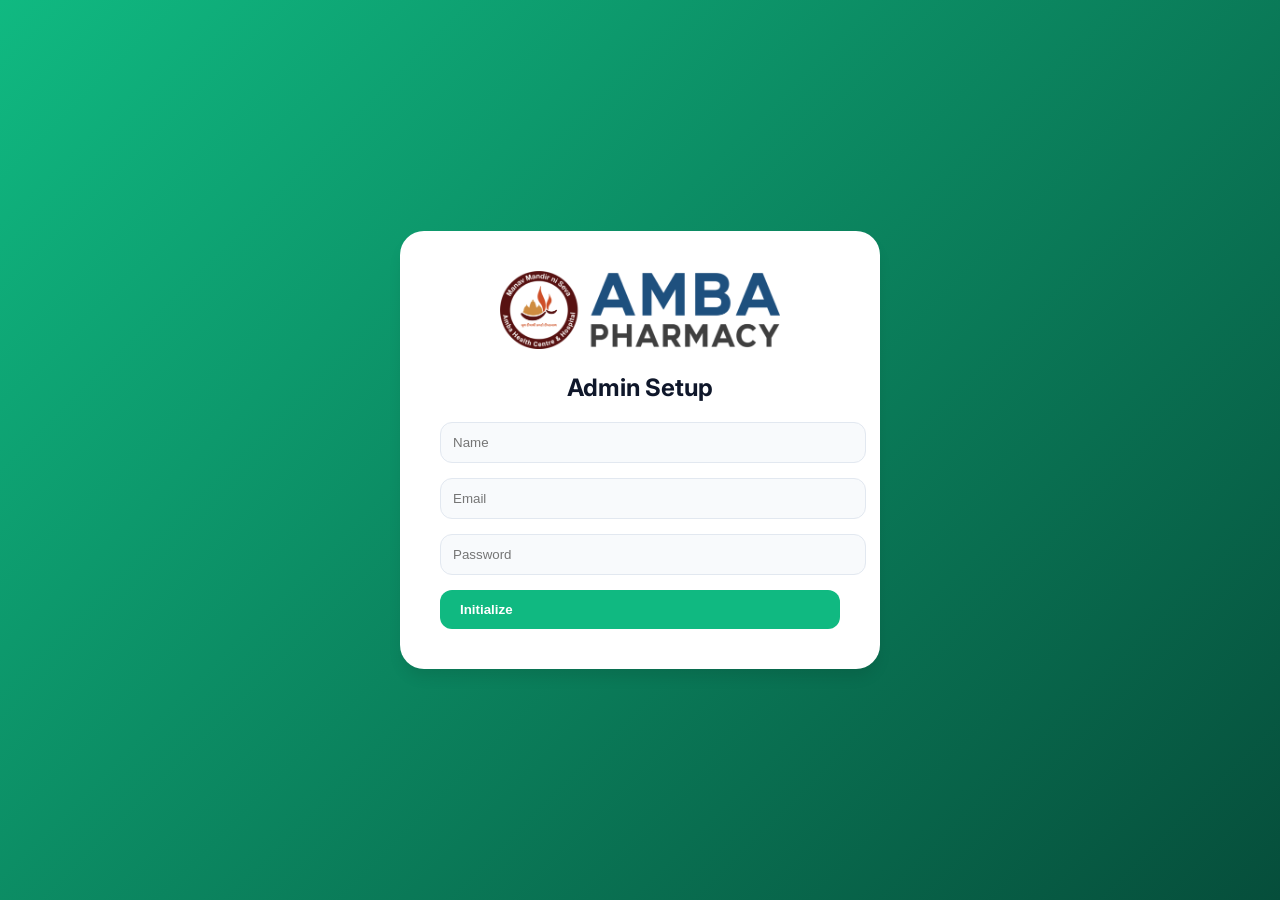
==== commit 22f95dd6: "Update index.html" ====
--- a/index.html
+++ b/index.html
@@ -58,13 +58,78 @@
             settings: { darkMode: false, sync: true, view: 'dashboard', wallpaper: '', browserNotif: false }
         };
 
+        // Merge two arrays of objects by id. Items only on one side are kept.
+        // On matching ids, "local" wins — the assumption being that whatever this
+        // device just changed is the intended latest edit for that record.
+        function mergeById(serverList, localList) {
+            const map = {};
+            (serverList || []).forEach(item => { if (item && item.id != null) map[item.id] = item; });
+            (localList || []).forEach(item => { if (item && item.id != null) map[item.id] = item; });
+            return Object.values(map);
+        }
+
+        // Notifications have no id in this app, so merge them by exact match instead.
+        function mergeNotifications(serverList, localList) {
+            const seen = new Set();
+            const out = [];
+            (localList || []).concat(serverList || []).forEach(n => {
+                const key = n.time + '|' + n.text;
+                if (!seen.has(key)) { seen.add(key); out.push(n); }
+            });
+            return out.slice(0, 50);
+        }
+
+        function applyServerData(server) {
+            if (!server || !Array.isArray(server.users)) return false;
+            state.users = mergeById(server.users, state.users);
+            state.tasks = mergeById(server.tasks, state.tasks);
+            state.masterTasks = mergeById(server.masterTasks, state.masterTasks);
+            state.recurringTasks = mergeById(server.recurringTasks, state.recurringTasks);
+            state.notifications = mergeNotifications(server.notifications, state.notifications);
+            localStorage.setItem(STORAGE_KEY, JSON.stringify(state));
+            return true;
+        }
+
+        // Pulls the latest shared data from the Sheet and merges it in.
+        // Returns true if the server had a usable database.
+        async function pullFromServer() {
+            if (!state.settings.sync) return false;
+            try {
+                const res = await fetch(API_URL);
+                const server = await res.json();
+                return applyServerData(server);
+            } catch (err) {
+                console.warn("Could not reach server, using local data instead:", err);
+                return false;
+            }
+        }
+
         const save = () => {
             localStorage.setItem(STORAGE_KEY, JSON.stringify(state));
-            if(state.settings.sync && state.session) {
-                const payload = { action: 'syncDatabase', database: state };
-                fetch(API_URL, { method: 'POST', mode: 'no-cors', body: JSON.stringify(payload) });
+            if (state.settings.sync && state.session) {
+                syncToServer();
             }
         };
+
+        // Pull-merge-push: fetch what's on the Sheet right now, merge it with
+        // this device's local changes, THEN push the merged result. This is what
+        // prevents one device's save from wiping out another device's changes.
+        async function syncToServer() {
+            await pullFromServer();
+            const payload = { action: 'syncDatabase', database: state };
+            fetch(API_URL, { method: 'POST', mode: 'no-cors', body: JSON.stringify(payload) });
+        };
+
+        // Quietly refresh from the Sheet every 25s while the app is open and
+        // someone is logged in, so changes from other devices show up live.
+        function startAutoRefresh() {
+            setInterval(async () => {
+                if (state.session && state.settings.sync) {
+                    const changed = await pullFromServer();
+                    if (changed) render();
+                }
+            }, 25000);
+        }
 
         // --- AUTOMATION ENGINE (Daily, Weekly, Monthly) ---
         function runEngines() {
@@ -132,12 +197,18 @@
             }
         }
 
-        function init() {
+        async function init() {
+            // Always check the server for the real list of users, on every device,
+            // every time the app opens. This is what guarantees a device with no
+            // local data sees the Login screen (if an admin already exists on the
+            // Sheet) instead of Admin Setup.
+            await pullFromServer();
             if(state.settings.wallpaper) document.body.style.backgroundImage = `url(${state.settings.wallpaper})`;
             if(state.session) {
                 runEngines();
                 setInterval(runEngines, 60000); // Check every minute while app is open
             }
+            startAutoRefresh();
             render();
         }
 
@@ -148,9 +219,9 @@
         }
 
         function handleLogin() {
-            const e = document.getElementById('l-email').value;
+            const e = document.getElementById('l-email').value.trim().toLowerCase();
             const p = document.getElementById('l-pass').value;
-            const u = state.users.find(x => x.email === e && x.password === p);
+            const u = state.users.find(x => String(x.email).trim().toLowerCase() === e && String(x.password) === String(p));
             if(u) { state.session = u; save(); init(); } else alert("Invalid Login");
         }
 
@@ -159,11 +230,11 @@
         function render() {
             const root = document.getElementById('app-root');
             if (state.users.length === 0) {
-                root.innerHTML = `<div class="auth-screen"><div class="auth-card"><h1>🛡️ Admin Setup</h1><input id="s-name" placeholder="Name"><input id="s-email" placeholder="Email"><input id="s-pass" type="password" placeholder="Password"><button class="btn btn-p" style="width:100%" onclick="handleSetup()">Initialize</button></div></div>`;
+                root.innerHTML = `<div class="auth-screen"><div class="auth-card"><img src="[data-uri]" alt="Amba Pharmacy" style="max-width:280px;width:100%;height:auto;margin-bottom:20px"><h2 style="margin-top:0;color:var(--t)">Admin Setup</h2><input id="s-name" placeholder="Name"><input id="s-email" placeholder="Email"><input id="s-pass" type="password" placeholder="Password"><button class="btn btn-p" style="width:100%" onclick="handleSetup()">Initialize</button></div></div>`;
                 return;
             }
             if (!state.session) {
-                root.innerHTML = `<div class="auth-screen"><div class="auth-card"><h1>💊 Pharmacy Login</h1><input id="l-email" placeholder="Email" value="${state.users[0].email}"><input id="l-pass" type="password" placeholder="Password"><button class="btn btn-p" style="width:100%" onclick="handleLogin()">Login</button></div></div>`;
+                root.innerHTML = `<div class="auth-screen"><div class="auth-card"><img src="[data-uri]" alt="Amba Pharmacy" style="max-width:280px;width:100%;height:auto;margin-bottom:20px"><input id="l-email" placeholder="Email"><input id="l-pass" type="password" placeholder="Password"><button class="btn btn-p" style="width:100%" onclick="handleLogin()">Login</button></div></div>`;
                 return;
             }
 
@@ -232,6 +303,21 @@
                     ${state.recurringTasks.map(r => `<div><b>${r.freq}</b>: ${r.title} <button onclick="delRec('${r.id}')" style="color:red;border:none;background:none">X</button></div>`).join('')}
                 </div>`;
             }
+            else if(v === 'staff') {
+                mount.innerHTML = `<div class="panel">
+                    <h3>Add Staff Member</h3>
+                    <input id="st-name" placeholder="Name">
+                    <input id="st-email" placeholder="Email">
+                    <input id="st-pass" type="password" placeholder="Password">
+                    <input id="st-phone" placeholder="Phone (optional, for WhatsApp reminders)">
+                    <select id="st-role"><option value="Staff">Staff</option><option value="Admin">Admin</option></select>
+                    <button class="btn btn-p" onclick="addStaff()">Add Staff</button>
+                </div>
+                <div class="panel"><h3>All Staff</h3><table><thead><tr><th>Name</th><th>Email</th><th>Role</th><th></th></tr></thead><tbody>
+                ${state.users.map(u => `<tr><td>${u.name}</td><td>${u.email}</td><td>${u.role}</td>
+                <td>${u.id !== state.session.id ? `<button onclick="delStaff('${u.id}')" style="color:red;border:none;background:none">Remove</button>` : '<i>you</i>'}</td></tr>`).join('')}
+                </tbody></table></div>`;
+            }
             else if(v === 'settings') {
                 mount.innerHTML = `<div class="panel">
                     <h3>Notifications</h3>
@@ -248,6 +334,27 @@
             state.tasks.unshift({id:'t'+Date.now(), title:document.getElementById('f-t-title').value, userId:'u1', status:'TODO', date:document.getElementById('f-t-date').value, priority:document.getElementById('f-t-pri').value});
             save(); render();
         }
+        function addStaff() {
+            const email = document.getElementById('st-email').value.trim();
+            const name = document.getElementById('st-name').value.trim();
+            const pass = document.getElementById('st-pass').value;
+            if (!name || !email || !pass) return alert("Fill all fields");
+            if (state.users.some(u => u.email.toLowerCase() === email.toLowerCase())) return alert("That email is already registered");
+            state.users.push({
+                id: 'u' + Date.now(),
+                name, email, password: pass,
+                phone: document.getElementById('st-phone').value.trim(),
+                role: document.getElementById('st-role').value,
+                profileImg: ''
+            });
+            save(); render();
+        }
+        function delStaff(id) {
+            if (id === state.session.id) return alert("You can't remove your own account while logged in");
+            if (!confirm("Remove this staff member?")) return;
+            state.users = state.users.filter(u => u.id !== id);
+            save(); render();
+        }
         function addRec() {
             state.recurringTasks.push({id:'r'+Date.now(), title:document.getElementById('ar-tit').value, freq:document.getElementById('ar-freq').value, lastRun:''});
             save(); render();
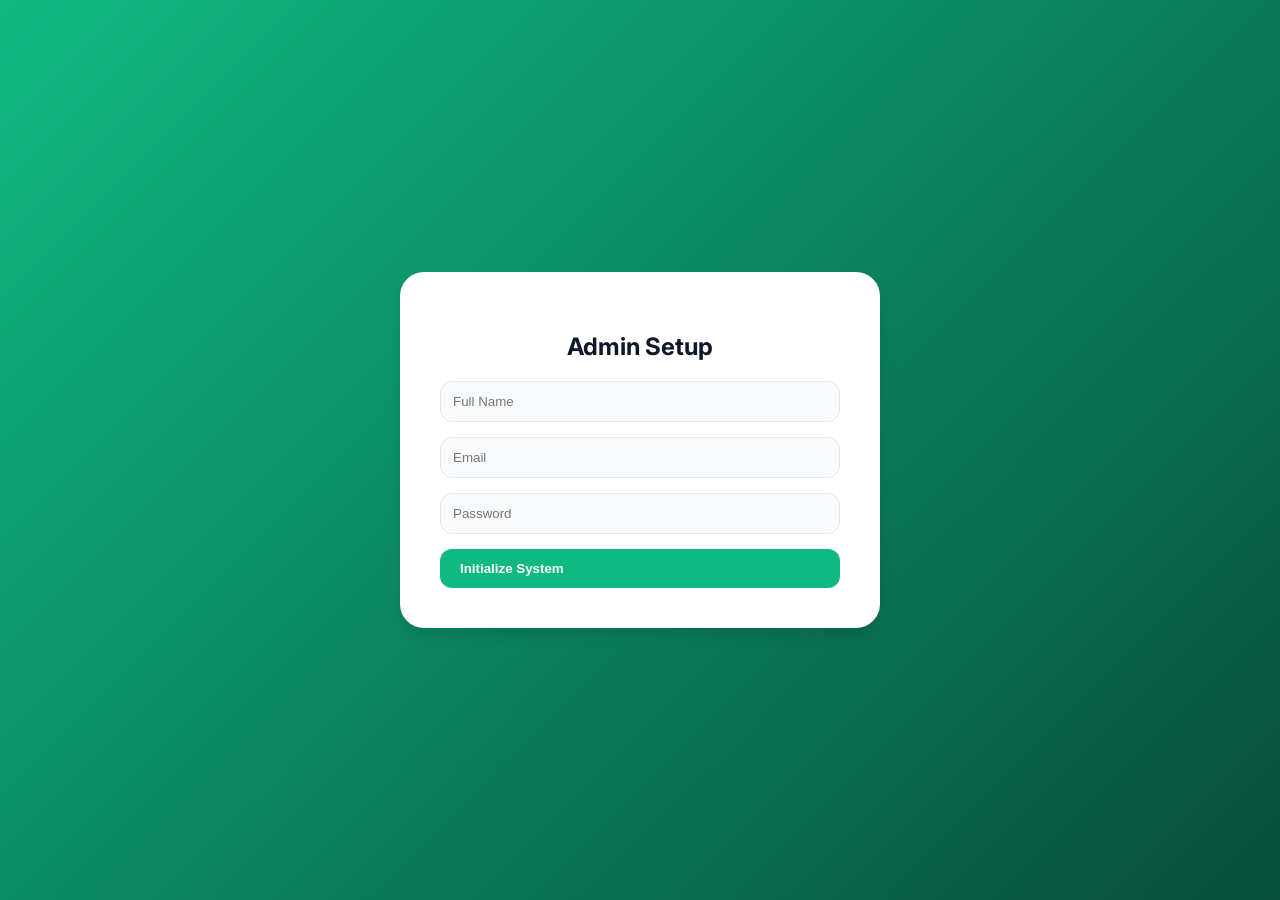
==== commit 89a47d85: "Update index.html" ====
--- a/index.html
+++ b/index.html
@@ -25,23 +25,23 @@
         .nav-item { display: flex; align-items: center; gap: 12px; padding: 12px 15px; color: #94a3b8; text-decoration: none; border-radius: 10px; margin: 2px 15px; cursor: pointer; font-size: 0.9rem; }
         .nav-item:hover, .nav-item.active { background: var(--p); color: white; }
         .main-content { flex: 1; padding: 30px; overflow-y: auto; position: relative; }
+        .top-bar { display: flex; justify-content: space-between; align-items: center; margin-bottom: 30px; }
         .panel { background: var(--c); border-radius: 20px; border: 1px solid var(--l); padding: 20px; box-shadow: var(--shadow); margin-bottom: 25px; }
         .stats-grid { display: grid; grid-template-columns: repeat(4, 1fr); gap: 20px; margin-bottom: 25px; }
         .stat-card { background: var(--c); padding: 20px; border-radius: 16px; border: 1px solid var(--l); text-align: center; }
         .profile-img { width: 75px; height: 75px; border-radius: 50%; border: 3px solid var(--p); margin-bottom: 10px; object-fit: cover; }
         .btn { padding: 12px 20px; border-radius: 12px; font-weight: 600; cursor: pointer; border: none; display: inline-flex; align-items: center; gap: 8px; transition: 0.2s; }
         .btn-p { background: var(--p); color: white; }
-        .btn-wa { background: #25d366; color: white; padding: 6px 12px; border-radius: 8px; font-size: 0.8rem; }
+        .btn-wa { background: #25d366; color: white; padding: 6px 12px; border-radius: 8px; font-size: 0.8rem; border:none; cursor: pointer; }
         table { width: 100%; border-collapse: collapse; }
         th, td { text-align: left; padding: 14px; border-bottom: 1px solid var(--l); }
-        .badge { padding: 5px 10px; border-radius: 8px; font-size: 0.7rem; font-weight: 800; text-transform: uppercase; }
-        .bg-high { background: #fee2e2; color: #b91c1c; }
         .notif-bell { position: relative; cursor: pointer; font-size: 1.4rem; }
         .notif-badge { position: absolute; top: -5px; right: -5px; background: var(--d); color: white; font-size: 0.65rem; padding: 2px 6px; border-radius: 10px; }
         .modal-overlay { display: none; position: fixed; inset: 0; background: rgba(0,0,0,0.5); z-index: 2000; place-items: center; backdrop-filter: blur(4px); }
         .modal-overlay.active { display: grid; }
         .modal { background: var(--c); padding: 30px; border-radius: 24px; width: 450px; box-shadow: var(--shadow); }
-        input, select { width: 100%; padding: 12px; margin-bottom: 15px; border-radius: 12px; border: 1px solid var(--l); outline: none; background: var(--bg); }
+        input, select { width: 100%; padding: 12px; margin-bottom: 15px; border-radius: 12px; border: 1px solid var(--l); outline: none; background: var(--bg); box-sizing: border-box; }
+        #toast { position: fixed; bottom: 20px; right: 20px; background: #333; color: white; padding: 15px 25px; border-radius: 10px; display: none; z-index: 3000; }
     </style>
 </head>
 <body onload="init()">
@@ -49,6 +49,28 @@
     <div id="app-root"></div>
     <div id="toast"></div>
 
+    <!-- ADDED TASK MODAL HTML -->
+    <div id="modal-task" class="modal-overlay">
+        <div class="modal">
+            <h3>Assign New Task</h3>
+            <input id="f-t-title" placeholder="What needs to be done?">
+            <label><small>Due Date</small></label>
+            <input id="f-t-date" type="date">
+            <label><small>Priority</small></label>
+            <select id="f-t-pri">
+                <option value="NORMAL">Normal</option>
+                <option value="HIGH">High Priority</option>
+                <option value="URGENT">Urgent</option>
+            </select>
+            <label><small>Assign To Staff</small></label>
+            <select id="f-t-user"></select>
+            <div style="display:flex; gap:10px; margin-top:10px;">
+                <button class="btn btn-p" style="flex:1" onclick="saveTask()">Save Task</button>
+                <button class="btn" style="flex:1; background:#eee" onclick="closeModal('modal-task')">Cancel</button>
+            </div>
+        </div>
+    </div>
+
     <script>
         const API_URL = "https://script.google.com/macros/s/AKfycbxJ9m1ZlRoLOVo_LZl4khk85D0Fv0ZV2bFndUAoiZ_vma61KcA8F6iz6zOU9N9pO188/exec";
         const STORAGE_KEY = "PHARMACY_V10_PRO";
@@ -58,9 +80,6 @@
             settings: { darkMode: false, sync: true, view: 'dashboard', wallpaper: '', browserNotif: false }
         };
 
-        // Merge two arrays of objects by id. Items only on one side are kept.
-        // On matching ids, "local" wins — the assumption being that whatever this
-        // device just changed is the intended latest edit for that record.
         function mergeById(serverList, localList) {
             const map = {};
             (serverList || []).forEach(item => { if (item && item.id != null) map[item.id] = item; });
@@ -68,7 +87,6 @@
             return Object.values(map);
         }
 
-        // Notifications have no id in this app, so merge them by exact match instead.
         function mergeNotifications(serverList, localList) {
             const seen = new Set();
             const out = [];
@@ -90,8 +108,6 @@
             return true;
         }
 
-        // Pulls the latest shared data from the Sheet and merges it in.
-        // Returns true if the server had a usable database.
         async function pullFromServer() {
             if (!state.settings.sync) return false;
             try {
@@ -99,7 +115,7 @@
                 const server = await res.json();
                 return applyServerData(server);
             } catch (err) {
-                console.warn("Could not reach server, using local data instead:", err);
+                console.warn("Could not reach server:", err);
                 return false;
             }
         }
@@ -111,17 +127,12 @@
             }
         };
 
-        // Pull-merge-push: fetch what's on the Sheet right now, merge it with
-        // this device's local changes, THEN push the merged result. This is what
-        // prevents one device's save from wiping out another device's changes.
         async function syncToServer() {
             await pullFromServer();
             const payload = { action: 'syncDatabase', database: state };
             fetch(API_URL, { method: 'POST', mode: 'no-cors', body: JSON.stringify(payload) });
         };
 
-        // Quietly refresh from the Sheet every 25s while the app is open and
-        // someone is logged in, so changes from other devices show up live.
         function startAutoRefresh() {
             setInterval(async () => {
                 if (state.session && state.settings.sync) {
@@ -131,7 +142,6 @@
             }, 25000);
         }
 
-        // --- AUTOMATION ENGINE (Daily, Weekly, Monthly) ---
         function runEngines() {
             const now = new Date();
             const todayStr = now.toDateString();
@@ -140,12 +150,9 @@
             state.recurringTasks.forEach(r => {
                 let shouldTrigger = false;
                 const last = r.lastRun ? new Date(r.lastRun) : null;
-
-                if (!last) {
-                    shouldTrigger = true;
-                } else {
+                if (!last) shouldTrigger = true;
+                else {
                     const diffDays = Math.floor((now - last) / (1000 * 60 * 60 * 24));
-                    
                     if (r.freq === 'DAILY' && todayStr !== last.toDateString()) shouldTrigger = true;
                     if (r.freq === 'WEEKLY' && diffDays >= 7) shouldTrigger = true;
                     if (r.freq === 'MONTHLY' && (now.getMonth() !== last.getMonth() || now.getFullYear() !== last.getFullYear())) shouldTrigger = true;
@@ -161,68 +168,39 @@
                         priority: 'NORMAL' 
                     });
                     r.lastRun = todayStr;
-                    state.notifications.unshift({ text: `Automation Triggered (${r.freq}): ${r.title}`, read: false, time: now.toLocaleTimeString() });
+                    state.notifications.unshift({ text: `Automation: ${r.title}`, read: false, time: now.toLocaleTimeString() });
                     changed = true;
                 }
             });
 
-            // Overdue Alert
-            state.tasks.forEach(t => {
-                if (t.status !== 'DONE' && t.date && new Date(t.date) < now.setHours(0,0,0,0) && t.lastAlerted !== todayStr) {
-                    state.notifications.unshift({ text: "🚨 OVERDUE: " + t.title, read: false, time: now.toLocaleTimeString(), urgent: true });
-                    t.lastAlerted = todayStr;
-                    changed = true;
-                    sendBrowserNotif("Task Overdue", `The task "${t.title}" needs urgent attention.`);
-                }
-            });
-
             if(changed) save();
         }
 
-        // --- BROWSER NOTIFICATION LOGIC ---
-        function requestNotifPermission() {
-            if (!("Notification" in window)) return;
-            Notification.requestPermission().then(permission => {
-                if (permission === "granted") {
-                    state.settings.browserNotif = true;
-                    save();
-                    showToast("Browser Notifications Enabled");
-                }
-            });
-        }
-
-        function sendBrowserNotif(title, body) {
-            if (state.settings.browserNotif && Notification.permission === "granted") {
-                new Notification(title, { body, icon: 'https://cdn-icons-png.flaticon.com/512/883/883360.png' });
-            }
-        }
-
         async function init() {
-            // Always check the server for the real list of users, on every device,
-            // every time the app opens. This is what guarantees a device with no
-            // local data sees the Login screen (if an admin already exists on the
-            // Sheet) instead of Admin Setup.
             await pullFromServer();
             if(state.settings.wallpaper) document.body.style.backgroundImage = `url(${state.settings.wallpaper})`;
             if(state.session) {
                 runEngines();
-                setInterval(runEngines, 60000); // Check every minute while app is open
+                setInterval(runEngines, 60000);
             }
             startAutoRefresh();
             render();
         }
 
         function handleSetup() {
-            const u = { id: 'u1', name: document.getElementById('s-name').value, email: document.getElementById('s-email').value, password: document.getElementById('s-pass').value, role: 'Admin', profileImg: '' };
-            if(!u.name || !u.email || !u.password) return alert("Fill all fields");
-            state.users.push(u); state.session = u; save(); init();
+            const name = document.getElementById('s-name').value;
+            const email = document.getElementById('s-email').value;
+            const pass = document.getElementById('s-pass').value;
+            if(!name || !email || !pass) return alert("Fill all fields");
+            const u = { id: 'u1', name, email, password: pass, role: 'Admin', profileImg: '' };
+            state.users.push(u); state.session = u; save(); render();
         }
 
         function handleLogin() {
             const e = document.getElementById('l-email').value.trim().toLowerCase();
             const p = document.getElementById('l-pass').value;
             const u = state.users.find(x => String(x.email).trim().toLowerCase() === e && String(x.password) === String(p));
-            if(u) { state.session = u; save(); init(); } else alert("Invalid Login");
+            if(u) { state.session = u; save(); render(); } else alert("Invalid Login");
         }
 
         function nav(v) { state.settings.view = v; render(); }
@@ -230,11 +208,11 @@
         function render() {
             const root = document.getElementById('app-root');
             if (state.users.length === 0) {
-                root.innerHTML = `<div class="auth-screen"><div class="auth-card"><img src="[data-uri]" alt="Amba Pharmacy" style="max-width:280px;width:100%;height:auto;margin-bottom:20px"><h2 style="margin-top:0;color:var(--t)">Admin Setup</h2><input id="s-name" placeholder="Name"><input id="s-email" placeholder="Email"><input id="s-pass" type="password" placeholder="Password"><button class="btn btn-p" style="width:100%" onclick="handleSetup()">Initialize</button></div></div>`;
+                root.innerHTML = `<div class="auth-screen"><div class="auth-card"><h2>Admin Setup</h2><input id="s-name" placeholder="Full Name"><input id="s-email" placeholder="Email"><input id="s-pass" type="password" placeholder="Password"><button class="btn btn-p" style="width:100%" onclick="handleSetup()">Initialize System</button></div></div>`;
                 return;
             }
             if (!state.session) {
-                root.innerHTML = `<div class="auth-screen"><div class="auth-card"><img src="[data-uri]" alt="Amba Pharmacy" style="max-width:280px;width:100%;height:auto;margin-bottom:20px"><input id="l-email" placeholder="Email"><input id="l-pass" type="password" placeholder="Password"><button class="btn btn-p" style="width:100%" onclick="handleLogin()">Login</button></div></div>`;
+                root.innerHTML = `<div class="auth-screen"><div class="auth-card"><img src="https://cdn-icons-png.flaticon.com/512/883/883360.png" width="80" style="margin-bottom:20px"><input id="l-email" placeholder="Email"><input id="l-pass" type="password" placeholder="Password"><button class="btn btn-p" style="width:100%" onclick="handleLogin()">Login</button></div></div>`;
                 return;
             }
 
@@ -246,29 +224,34 @@
                     <aside class="sidebar">
                         <div class="sidebar-profile">
                             <img src="${state.session.profileImg || 'https://cdn-icons-png.flaticon.com/512/3135/3135715.png'}" class="profile-img"><br>
-                            <b>${state.session.name}</b><br><small style="opacity:0.7">${state.session.role}</small>
+                            <b>${state.session.name}</b><br><small>${state.session.role}</small>
                         </div>
                         <nav class="nav-links">
                             <div class="nav-item ${state.settings.view==='dashboard'?'active':''}" onclick="nav('dashboard')"><i class="fas fa-home"></i> Dashboard</div>
                             <div class="nav-item ${state.settings.view==='tasks'?'active':''}" onclick="nav('tasks')"><i class="fas fa-list-check"></i> Tasks</div>
                             ${isA ? `<div class="nav-item ${state.settings.view==='staff'?'active':''}" onclick="nav('staff')"><i class="fas fa-users"></i> Staff</div>` : ''}
                             ${isA ? `<div class="nav-item ${state.settings.view==='automation'?'active':''}" onclick="nav('automation')"><i class="fas fa-robot"></i> Automations</div>` : ''}
-                            <div class="nav-item ${state.settings.view==='settings'?'active':''}" onclick="nav('settings')"><i class="fas fa-cog"></i> Settings</div>
                         </nav>
-                        <div style="padding:20px"><button class="btn btn-danger" style="width:100%" onclick="state.session=null;save();render();">Logout</button></div>
+                        <div style="margin-top:auto; padding:20px"><button class="btn" style="width:100%; background:rgba(255,255,255,0.1); color:white;" onclick="state.session=null;render();">Logout</button></div>
                     </aside>
                     <main class="main-content">
                         <header class="top-bar">
                             <h1>${state.settings.view.toUpperCase()}</h1>
                             <div style="display:flex; gap:15px; align-items:center;">
                                 <div class="notif-bell" onclick="nav('dashboard')"><i class="fas fa-bell"></i>${unread ? `<span class="notif-badge">${unread}</span>` : ''}</div>
-                                ${isA ? `<button class="btn btn-p" onclick="downloadReport()">Excel</button>` : ''}
                                 ${isA ? `<button class="btn btn-p" onclick="document.getElementById('modal-task').classList.add('active')">+ New Task</button>` : ''}
                             </div>
                         </header>
                         <div id="view-mount"></div>
                     </main>
                 </div>`;
+
+            // Sync the staff dropdown for tasks
+            const userSelect = document.getElementById('f-t-user');
+            if(userSelect) {
+                userSelect.innerHTML = state.users.map(u => `<option value="${u.id}">${u.name}</option>`).join('');
+            }
+
             renderView();
         }
 
@@ -280,92 +263,137 @@
             if(v === 'dashboard') {
                 mount.innerHTML = `
                     <div class="stats-grid">
-                        <div class="stat-card"><span>Pending</span><h2>${state.tasks.filter(t=>t.status!=='DONE').length}</h2></div>
-                        <div class="stat-card"><span>Staff</span><h2>${state.users.length}</h2></div>
-                        <div class="stat-card"><span>Role</span><p>${state.session.role}</p></div>
-                        <div class="stat-card"><span>Sync</span><p>${state.settings.sync?'Online':'Local'}</p></div>
+                        <div class="stat-card"><span>Active Tasks</span><h2>${state.tasks.filter(t=>t.status!=='DONE').length}</h2></div>
+                        <div class="stat-card"><span>Total Staff</span><h2>${state.users.length}</h2></div>
+                        <div class="stat-card"><span>Notifications</span><h2>${state.notifications.length}</h2></div>
+                        <div class="stat-card"><span>Database</span><p>${state.settings.sync?'Cloud Sync':'Offline'}</p></div>
                     </div>
-                    <div class="panel"><h3>System Alerts</h3>${state.notifications.slice(0,5).map(n=>`<div>${n.text}</div>`).join('') || 'No alerts'}</div>`;
+                    <div class="panel"><h3>Recent Activity</h3>${state.notifications.slice(0,8).map(n=>`<div style="padding:10px 0; border-bottom:1px solid #f0f0f0"><small>${n.time}</small> - ${n.text}</div>`).join('') || 'No recent activity'}</div>`;
             } 
             else if(v === 'tasks') {
-                mount.innerHTML = `<div class="panel"><table><thead><tr><th>Task</th><th>Staff</th><th>Action</th></tr></thead><tbody>
-                ${state.tasks.map(t => `<tr><td><b>${t.title}</b></td><td>${state.users.find(u=>u.id===t.userId)?.name || '-'}</td>
-                <td><button onclick="toggleDone('${t.id}')">${t.status==='DONE'?'✅':'⭕'}</button>
-                ${t.status!=='DONE' && state.users.find(u=>u.id===t.userId)?.phone ? `<button class="btn-wa" onclick="wa('${state.users.find(u=>u.id===t.userId).phone}','${t.title}')"><i class="fab fa-whatsapp"></i></button>` : ''}</td></tr>`).join('')}
+                const displayTasks = isA ? state.tasks : state.tasks.filter(t => t.userId === state.session.id);
+                mount.innerHTML = `<div class="panel"><table><thead><tr><th>Task</th><th>Staff</th><th>Status</th><th>Action</th></tr></thead><tbody>
+                ${displayTasks.map(t => {
+                    const staff = state.users.find(u=>u.id===t.userId);
+                    return `<tr>
+                        <td><b>${t.title}</b><br><small>${t.date || 'No Date'}</small></td>
+                        <td>${staff ? staff.name : 'Unassigned'}</td>
+                        <td><span style="color:${t.status==='DONE'?'green':'orange'}">${t.status}</span></td>
+                        <td>
+                            <button class="btn-wa" style="background:#eee; color:#333; margin-right:5px;" onclick="toggleDone('${t.id}')">Check</button>
+                            ${isA && staff?.phone ? `<button class="btn-wa" onclick="wa('${staff.phone}','${t.title}')"><i class="fab fa-whatsapp"></i></button>` : ''}
+                        </td>
+                    </tr>`}).join('')}
                 </tbody></table></div>`;
-            }
-            else if(v === 'automation') {
-                mount.innerHTML = `<div class="panel"><h3>Create Automated Task</h3>
-                    <input id="ar-tit" placeholder="Task Name">
-                    <select id="ar-freq"><option value="DAILY">Daily</option><option value="WEEKLY">Weekly</option><option value="MONTHLY">Monthly</option></select>
-                    <button class="btn btn-p" onclick="addRec()">Add Automation</button>
-                    <hr><h3>Current Schedules</h3>
-                    ${state.recurringTasks.map(r => `<div><b>${r.freq}</b>: ${r.title} <button onclick="delRec('${r.id}')" style="color:red;border:none;background:none">X</button></div>`).join('')}
-                </div>`;
             }
             else if(v === 'staff') {
                 mount.innerHTML = `<div class="panel">
-                    <h3>Add Staff Member</h3>
-                    <input id="st-name" placeholder="Name">
-                    <input id="st-email" placeholder="Email">
-                    <input id="st-pass" type="password" placeholder="Password">
-                    <input id="st-phone" placeholder="Phone (optional, for WhatsApp reminders)">
+                    <h3>Add New Member</h3>
+                    <div style="display:grid; grid-template-columns:1fr 1fr; gap:10px">
+                        <input id="st-name" placeholder="Full Name">
+                        <input id="st-email" placeholder="Email Address">
+                        <input id="st-pass" type="password" placeholder="Password">
+                        <input id="st-phone" placeholder="Phone (e.g. 919876543210)">
+                    </div>
                     <select id="st-role"><option value="Staff">Staff</option><option value="Admin">Admin</option></select>
-                    <button class="btn btn-p" onclick="addStaff()">Add Staff</button>
+                    <button class="btn btn-p" onclick="addStaff()">Register Staff Member</button>
                 </div>
-                <div class="panel"><h3>All Staff</h3><table><thead><tr><th>Name</th><th>Email</th><th>Role</th><th></th></tr></thead><tbody>
-                ${state.users.map(u => `<tr><td>${u.name}</td><td>${u.email}</td><td>${u.role}</td>
-                <td>${u.id !== state.session.id ? `<button onclick="delStaff('${u.id}')" style="color:red;border:none;background:none">Remove</button>` : '<i>you</i>'}</td></tr>`).join('')}
+                <div class="panel"><h3>Staff List</h3><table><thead><tr><th>Name</th><th>Role</th><th>Action</th></tr></thead><tbody>
+                ${state.users.map(u => `<tr><td>${u.name}<br><small>${u.email}</small></td><td>${u.role}</td>
+                <td>${u.id !== state.session.id ? `<button onclick="delStaff('${u.id}')" style="color:red; background:none; border:none; cursor:pointer">Remove</button>` : '<i>Active Now</i>'}</td></tr>`).join('')}
                 </tbody></table></div>`;
             }
-            else if(v === 'settings') {
+            else if(v === 'automation') {
                 mount.innerHTML = `<div class="panel">
-                    <h3>Notifications</h3>
-                    <button class="btn btn-p" onclick="requestNotifPermission()">Enable Chrome Push Notifications</button>
-                    <hr><h3>Profile</h3>
-                    <input id="p-url" placeholder="Profile Image URL" value="${state.session.profileImg}">
-                    <button class="btn btn-p" onclick="state.session.profileImg=document.getElementById('p-url').value;save();render();">Update Photo</button>
+                    <h3>Setup Auto-Task</h3>
+                    <input id="ar-tit" placeholder="Task Name (e.g. Fridge Temp Check)">
+                    <select id="ar-freq"><option value="DAILY">Daily</option><option value="WEEKLY">Weekly</option><option value="MONTHLY">Monthly</option></select>
+                    <button class="btn btn-p" onclick="addRec()">Save Automation</button>
+                    <hr>
+                    ${state.recurringTasks.map(r => `<div class="panel" style="margin-top:10px; display:flex; justify-content:space-between"><span><b>${r.freq}</b>: ${r.title}</span> <button onclick="delRec('${r.id}')" style="color:red; border:none; background:none; cursor:pointer">Delete</button></div>`).join('')}
                 </div>`;
             }
         }
 
-        // Action Functions
+        // IMPROVED ACTION FUNCTIONS
         function saveTask() {
-            state.tasks.unshift({id:'t'+Date.now(), title:document.getElementById('f-t-title').value, userId:'u1', status:'TODO', date:document.getElementById('f-t-date').value, priority:document.getElementById('f-t-pri').value});
-            save(); render();
-        }
+            const title = document.getElementById('f-t-title').value;
+            const date = document.getElementById('f-t-date').value;
+            const priority = document.getElementById('f-t-pri').value;
+            const userId = document.getElementById('f-t-user').value;
+
+            if(!title) return alert("Task name required");
+
+            state.tasks.unshift({
+                id: 't' + Date.now(), 
+                title, 
+                userId, 
+                status: 'TODO', 
+                date, 
+                priority
+            });
+            
+            save();
+            closeModal('modal-task');
+            showToast("Task Assigned!");
+            render();
+        }
+
         function addStaff() {
-            const email = document.getElementById('st-email').value.trim();
-            const name = document.getElementById('st-name').value.trim();
+            const name = document.getElementById('st-name').value;
+            const email = document.getElementById('st-email').value;
             const pass = document.getElementById('st-pass').value;
-            if (!name || !email || !pass) return alert("Fill all fields");
-            if (state.users.some(u => u.email.toLowerCase() === email.toLowerCase())) return alert("That email is already registered");
+            const phone = document.getElementById('st-phone').value;
+            const role = document.getElementById('st-role').value;
+
+            if(!name || !email || !pass) return alert("Fill mandatory fields");
+
             state.users.push({
                 id: 'u' + Date.now(),
-                name, email, password: pass,
-                phone: document.getElementById('st-phone').value.trim(),
-                role: document.getElementById('st-role').value,
-                profileImg: ''
+                name, email, password: pass, phone, role, profileImg: ''
             });
+
+            save();
+            showToast("Staff Registered");
+            render();
+        }
+
+        function delStaff(id) {
+            if(confirm("Delete this user?")) {
+                state.users = state.users.filter(u => u.id !== id);
+                save(); render();
+            }
+        }
+
+        function addRec() {
+            const title = document.getElementById('ar-tit').value;
+            if(!title) return;
+            state.recurringTasks.push({id:'r'+Date.now(), title, freq:document.getElementById('ar-freq').value, lastRun:''});
             save(); render();
         }
-        function delStaff(id) {
-            if (id === state.session.id) return alert("You can't remove your own account while logged in");
-            if (!confirm("Remove this staff member?")) return;
-            state.users = state.users.filter(u => u.id !== id);
-            save(); render();
-        }
-        function addRec() {
-            state.recurringTasks.push({id:'r'+Date.now(), title:document.getElementById('ar-tit').value, freq:document.getElementById('ar-freq').value, lastRun:''});
-            save(); render();
-        }
+
         function delRec(id) { state.recurringTasks=state.recurringTasks.filter(r=>r.id!==id); save(); render(); }
-        function toggleDone(id) { const t=state.tasks.find(x=>x.id===id); if(t) t.status=t.status==='DONE'?'TODO':'DONE'; save(); render(); }
-        function wa(p, t) { window.open(`https://wa.me/${p.replace(/\D/g,'')}?text=${encodeURIComponent('Hello, reminder for task: '+t)}`, '_blank'); }
-        function downloadReport() { const ws=XLSX.utils.json_to_sheet(state.tasks); const wb=XLSX.utils.book_new(); XLSX.utils.book_append_sheet(wb, ws, "Tasks"); XLSX.writeFile(wb, "Report.xlsx"); }
-        function showToast(m) { const t=document.getElementById('toast'); t.textContent=m; t.style.display='block'; setTimeout(()=>t.style.display='none',3000); }
+        
+        function toggleDone(id) { 
+            const t=state.tasks.find(x=>x.id===id); 
+            if(t) {
+                t.status = t.status === 'DONE' ? 'TODO' : 'DONE';
+                save(); 
+                render(); 
+            }
+        }
+
+        function wa(p, t) { 
+            const cleanPhone = p.replace(/\D/g,'');
+            window.open(`https://wa.me/${cleanPhone}?text=${encodeURIComponent('Pharmacy Reminder: Please complete task - ' + t)}`, '_blank'); 
+        }
+
         function closeModal(id) { document.getElementById(id).classList.remove('active'); }
-
+        function showToast(m) { 
+            const t=document.getElementById('toast'); 
+            t.textContent=m; t.style.display='block'; 
+            setTimeout(()=>t.style.display='none',3000); 
+        }
     </script>
 </body>
 </html>
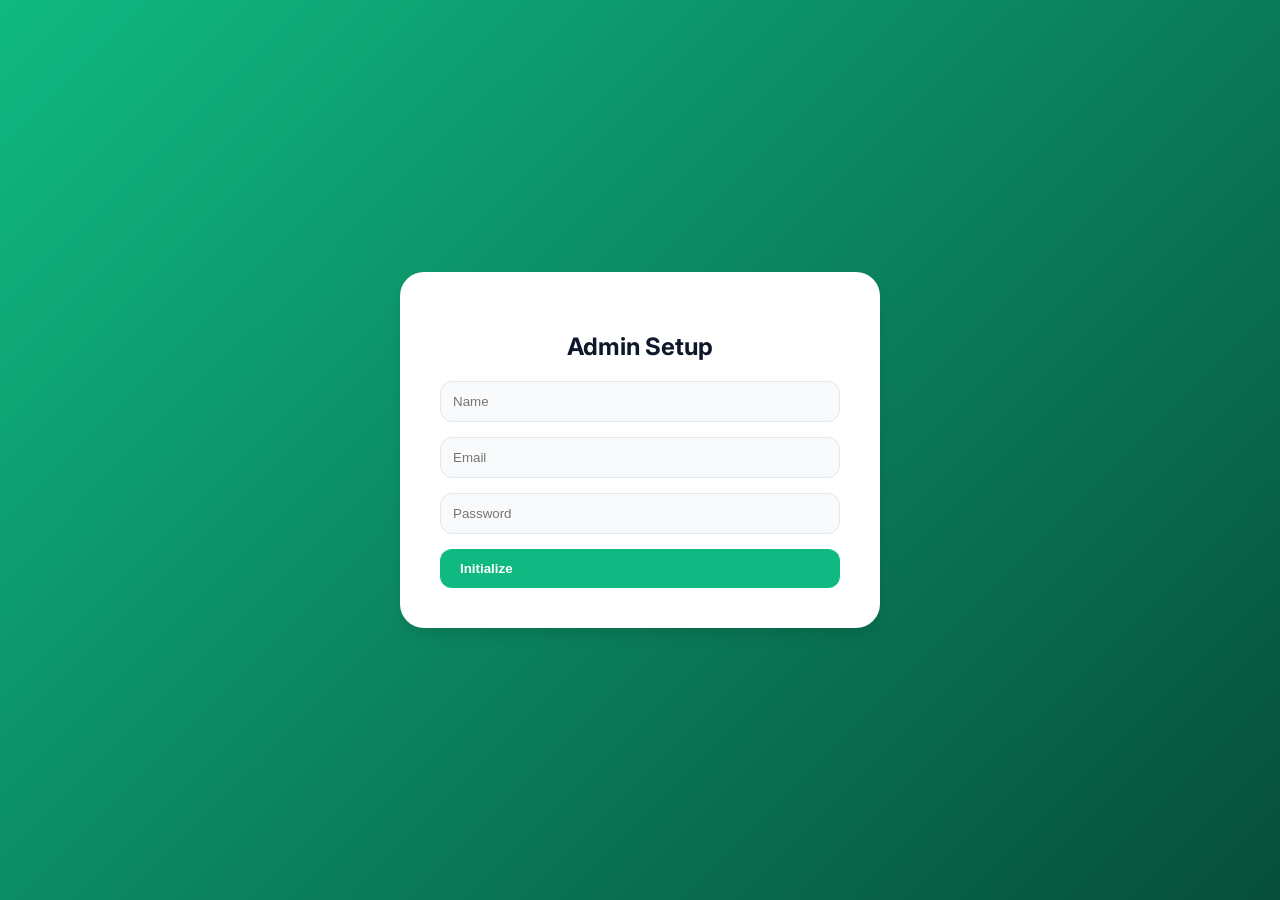
==== commit 4c7086c6: "Update index.html" ====
--- a/index.html
+++ b/index.html
@@ -35,13 +35,13 @@
         .btn-wa { background: #25d366; color: white; padding: 6px 12px; border-radius: 8px; font-size: 0.8rem; border:none; cursor: pointer; }
         table { width: 100%; border-collapse: collapse; }
         th, td { text-align: left; padding: 14px; border-bottom: 1px solid var(--l); }
-        .notif-bell { position: relative; cursor: pointer; font-size: 1.4rem; }
-        .notif-badge { position: absolute; top: -5px; right: -5px; background: var(--d); color: white; font-size: 0.65rem; padding: 2px 6px; border-radius: 10px; }
         .modal-overlay { display: none; position: fixed; inset: 0; background: rgba(0,0,0,0.5); z-index: 2000; place-items: center; backdrop-filter: blur(4px); }
         .modal-overlay.active { display: grid; }
         .modal { background: var(--c); padding: 30px; border-radius: 24px; width: 450px; box-shadow: var(--shadow); }
         input, select { width: 100%; padding: 12px; margin-bottom: 15px; border-radius: 12px; border: 1px solid var(--l); outline: none; background: var(--bg); box-sizing: border-box; }
         #toast { position: fixed; bottom: 20px; right: 20px; background: #333; color: white; padding: 15px 25px; border-radius: 10px; display: none; z-index: 3000; }
+        .notif-bell { position: relative; cursor: pointer; font-size: 1.4rem; }
+        .notif-badge { position: absolute; top: -5px; right: -5px; background: var(--d); color: white; font-size: 0.65rem; padding: 2px 6px; border-radius: 10px; }
     </style>
 </head>
 <body onload="init()">
@@ -49,22 +49,18 @@
     <div id="app-root"></div>
     <div id="toast"></div>
 
-    <!-- ADDED TASK MODAL HTML -->
+    <!-- Task Modal -->
     <div id="modal-task" class="modal-overlay">
         <div class="modal">
             <h3>Assign New Task</h3>
-            <input id="f-t-title" placeholder="What needs to be done?">
-            <label><small>Due Date</small></label>
+            <input id="f-t-title" placeholder="Task description...">
             <input id="f-t-date" type="date">
-            <label><small>Priority</small></label>
             <select id="f-t-pri">
-                <option value="NORMAL">Normal</option>
+                <option value="NORMAL">Normal Priority</option>
                 <option value="HIGH">High Priority</option>
-                <option value="URGENT">Urgent</option>
             </select>
-            <label><small>Assign To Staff</small></label>
             <select id="f-t-user"></select>
-            <div style="display:flex; gap:10px; margin-top:10px;">
+            <div style="display:flex; gap:10px">
                 <button class="btn btn-p" style="flex:1" onclick="saveTask()">Save Task</button>
                 <button class="btn" style="flex:1; background:#eee" onclick="closeModal('modal-task')">Cancel</button>
             </div>
@@ -85,16 +81,6 @@
             (serverList || []).forEach(item => { if (item && item.id != null) map[item.id] = item; });
             (localList || []).forEach(item => { if (item && item.id != null) map[item.id] = item; });
             return Object.values(map);
-        }
-
-        function mergeNotifications(serverList, localList) {
-            const seen = new Set();
-            const out = [];
-            (localList || []).concat(serverList || []).forEach(n => {
-                const key = n.time + '|' + n.text;
-                if (!seen.has(key)) { seen.add(key); out.push(n); }
-            });
-            return out.slice(0, 50);
         }
 
         function applyServerData(server) {
@@ -103,7 +89,6 @@
             state.tasks = mergeById(server.tasks, state.tasks);
             state.masterTasks = mergeById(server.masterTasks, state.masterTasks);
             state.recurringTasks = mergeById(server.recurringTasks, state.recurringTasks);
-            state.notifications = mergeNotifications(server.notifications, state.notifications);
             localStorage.setItem(STORAGE_KEY, JSON.stringify(state));
             return true;
         }
@@ -114,86 +99,21 @@
                 const res = await fetch(API_URL);
                 const server = await res.json();
                 return applyServerData(server);
-            } catch (err) {
-                console.warn("Could not reach server:", err);
-                return false;
-            }
+            } catch (err) { return false; }
         }
 
         const save = () => {
             localStorage.setItem(STORAGE_KEY, JSON.stringify(state));
             if (state.settings.sync && state.session) {
-                syncToServer();
+                const payload = { action: 'syncDatabase', database: state };
+                fetch(API_URL, { method: 'POST', mode: 'no-cors', body: JSON.stringify(payload) });
             }
         };
-
-        async function syncToServer() {
-            await pullFromServer();
-            const payload = { action: 'syncDatabase', database: state };
-            fetch(API_URL, { method: 'POST', mode: 'no-cors', body: JSON.stringify(payload) });
-        };
-
-        function startAutoRefresh() {
-            setInterval(async () => {
-                if (state.session && state.settings.sync) {
-                    const changed = await pullFromServer();
-                    if (changed) render();
-                }
-            }, 25000);
-        }
-
-        function runEngines() {
-            const now = new Date();
-            const todayStr = now.toDateString();
-            let changed = false;
-
-            state.recurringTasks.forEach(r => {
-                let shouldTrigger = false;
-                const last = r.lastRun ? new Date(r.lastRun) : null;
-                if (!last) shouldTrigger = true;
-                else {
-                    const diffDays = Math.floor((now - last) / (1000 * 60 * 60 * 24));
-                    if (r.freq === 'DAILY' && todayStr !== last.toDateString()) shouldTrigger = true;
-                    if (r.freq === 'WEEKLY' && diffDays >= 7) shouldTrigger = true;
-                    if (r.freq === 'MONTHLY' && (now.getMonth() !== last.getMonth() || now.getFullYear() !== last.getFullYear())) shouldTrigger = true;
-                }
-
-                if (shouldTrigger) {
-                    state.tasks.unshift({ 
-                        id: 'rt'+Date.now()+Math.random(), 
-                        title: `[${r.freq}] ` + r.title, 
-                        userId: state.session.id, 
-                        status: 'TODO', 
-                        date: now.toISOString().split('T')[0], 
-                        priority: 'NORMAL' 
-                    });
-                    r.lastRun = todayStr;
-                    state.notifications.unshift({ text: `Automation: ${r.title}`, read: false, time: now.toLocaleTimeString() });
-                    changed = true;
-                }
-            });
-
-            if(changed) save();
-        }
 
         async function init() {
             await pullFromServer();
             if(state.settings.wallpaper) document.body.style.backgroundImage = `url(${state.settings.wallpaper})`;
-            if(state.session) {
-                runEngines();
-                setInterval(runEngines, 60000);
-            }
-            startAutoRefresh();
             render();
-        }
-
-        function handleSetup() {
-            const name = document.getElementById('s-name').value;
-            const email = document.getElementById('s-email').value;
-            const pass = document.getElementById('s-pass').value;
-            if(!name || !email || !pass) return alert("Fill all fields");
-            const u = { id: 'u1', name, email, password: pass, role: 'Admin', profileImg: '' };
-            state.users.push(u); state.session = u; save(); render();
         }
 
         function handleLogin() {
@@ -207,18 +127,33 @@
 
         function render() {
             const root = document.getElementById('app-root');
+            
+            // 1. ADMIN SETUP SCREEN
             if (state.users.length === 0) {
-                root.innerHTML = `<div class="auth-screen"><div class="auth-card"><h2>Admin Setup</h2><input id="s-name" placeholder="Full Name"><input id="s-email" placeholder="Email"><input id="s-pass" type="password" placeholder="Password"><button class="btn btn-p" style="width:100%" onclick="handleSetup()">Initialize System</button></div></div>`;
+                root.innerHTML = `<div class="auth-screen"><div class="auth-card"><h2>Admin Setup</h2><input id="s-name" placeholder="Name"><input id="s-email" placeholder="Email"><input id="s-pass" type="password" placeholder="Password"><button class="btn btn-p" style="width:100%" onclick="handleSetup()">Initialize</button></div></div>`;
                 return;
             }
+
+            // 2. LOGIN SCREEN (LOGO RESTORED)
             if (!state.session) {
-                root.innerHTML = `<div class="auth-screen"><div class="auth-card"><img src="https://cdn-icons-png.flaticon.com/512/883/883360.png" width="80" style="margin-bottom:20px"><input id="l-email" placeholder="Email"><input id="l-pass" type="password" placeholder="Password"><button class="btn btn-p" style="width:100%" onclick="handleLogin()">Login</button></div></div>`;
+                root.innerHTML = `
+                <div class="auth-screen">
+                    <div class="auth-card">
+                        <!-- LOGO RESTORED HERE -->
+                        <div style="background:var(--p); width:80px; height:80px; border-radius:20px; display:grid; place-items:center; margin: 0 auto 20px;">
+                            <i class="fas fa-prescription-bottle-medical" style="color:white; font-size:40px;"></i>
+                        </div>
+                        <h2 style="margin-bottom:20px;">Pharmacy Login</h2>
+                        <input id="l-email" placeholder="Email">
+                        <input id="l-pass" type="password" placeholder="Password">
+                        <button class="btn btn-p" style="width:100%" onclick="handleLogin()">Login</button>
+                    </div>
+                </div>`;
                 return;
             }
 
+            // 3. MAIN APP INTERFACE
             const isA = state.session.role === 'Admin';
-            const unread = state.notifications.filter(n => !n.read).length;
-
             root.innerHTML = `
                 <div class="app-container">
                     <aside class="sidebar">
@@ -231,26 +166,21 @@
                             <div class="nav-item ${state.settings.view==='tasks'?'active':''}" onclick="nav('tasks')"><i class="fas fa-list-check"></i> Tasks</div>
                             ${isA ? `<div class="nav-item ${state.settings.view==='staff'?'active':''}" onclick="nav('staff')"><i class="fas fa-users"></i> Staff</div>` : ''}
                             ${isA ? `<div class="nav-item ${state.settings.view==='automation'?'active':''}" onclick="nav('automation')"><i class="fas fa-robot"></i> Automations</div>` : ''}
+                            <div class="nav-item ${state.settings.view==='settings'?'active':''}" onclick="nav('settings')"><i class="fas fa-cog"></i> Settings</div>
                         </nav>
-                        <div style="margin-top:auto; padding:20px"><button class="btn" style="width:100%; background:rgba(255,255,255,0.1); color:white;" onclick="state.session=null;render();">Logout</button></div>
+                        <div style="margin-top:auto; padding:20px"><button class="btn btn-danger" style="width:100%; color:white; background:var(--d)" onclick="state.session=null;save();render();">Logout</button></div>
                     </aside>
                     <main class="main-content">
                         <header class="top-bar">
                             <h1>${state.settings.view.toUpperCase()}</h1>
-                            <div style="display:flex; gap:15px; align-items:center;">
-                                <div class="notif-bell" onclick="nav('dashboard')"><i class="fas fa-bell"></i>${unread ? `<span class="notif-badge">${unread}</span>` : ''}</div>
-                                ${isA ? `<button class="btn btn-p" onclick="document.getElementById('modal-task').classList.add('active')">+ New Task</button>` : ''}
-                            </div>
+                            ${isA ? `<button class="btn btn-p" onclick="document.getElementById('modal-task').classList.add('active')">+ New Task</button>` : ''}
                         </header>
                         <div id="view-mount"></div>
                     </main>
                 </div>`;
 
-            // Sync the staff dropdown for tasks
             const userSelect = document.getElementById('f-t-user');
-            if(userSelect) {
-                userSelect.innerHTML = state.users.map(u => `<option value="${u.id}">${u.name}</option>`).join('');
-            }
+            if(userSelect) userSelect.innerHTML = state.users.map(u => `<option value="${u.id}">${u.name}</option>`).join('');
 
             renderView();
         }
@@ -264,136 +194,104 @@
                 mount.innerHTML = `
                     <div class="stats-grid">
                         <div class="stat-card"><span>Active Tasks</span><h2>${state.tasks.filter(t=>t.status!=='DONE').length}</h2></div>
-                        <div class="stat-card"><span>Total Staff</span><h2>${state.users.length}</h2></div>
-                        <div class="stat-card"><span>Notifications</span><h2>${state.notifications.length}</h2></div>
-                        <div class="stat-card"><span>Database</span><p>${state.settings.sync?'Cloud Sync':'Offline'}</p></div>
-                    </div>
-                    <div class="panel"><h3>Recent Activity</h3>${state.notifications.slice(0,8).map(n=>`<div style="padding:10px 0; border-bottom:1px solid #f0f0f0"><small>${n.time}</small> - ${n.text}</div>`).join('') || 'No recent activity'}</div>`;
+                        <div class="stat-card"><span>Staff Count</span><h2>${state.users.length}</h2></div>
+                        <div class="stat-card"><span>My Role</span><p>${state.session.role}</p></div>
+                        <div class="stat-card"><span>Sync</span><p>${state.settings.sync?'Online':'Offline'}</p></div>
+                    </div>`;
             } 
             else if(v === 'tasks') {
-                const displayTasks = isA ? state.tasks : state.tasks.filter(t => t.userId === state.session.id);
-                mount.innerHTML = `<div class="panel"><table><thead><tr><th>Task</th><th>Staff</th><th>Status</th><th>Action</th></tr></thead><tbody>
-                ${displayTasks.map(t => {
-                    const staff = state.users.find(u=>u.id===t.userId);
-                    return `<tr>
-                        <td><b>${t.title}</b><br><small>${t.date || 'No Date'}</small></td>
-                        <td>${staff ? staff.name : 'Unassigned'}</td>
-                        <td><span style="color:${t.status==='DONE'?'green':'orange'}">${t.status}</span></td>
-                        <td>
-                            <button class="btn-wa" style="background:#eee; color:#333; margin-right:5px;" onclick="toggleDone('${t.id}')">Check</button>
-                            ${isA && staff?.phone ? `<button class="btn-wa" onclick="wa('${staff.phone}','${t.title}')"><i class="fab fa-whatsapp"></i></button>` : ''}
-                        </td>
-                    </tr>`}).join('')}
+                mount.innerHTML = `<div class="panel"><table><thead><tr><th>Task</th><th>Assigned To</th><th>Status</th><th>Action</th></tr></thead><tbody>
+                ${state.tasks.map(t => `<tr><td><b>${t.title}</b></td><td>${state.users.find(u=>u.id===t.userId)?.name || 'N/A'}</td><td>${t.status}</td><td><button onclick="toggleDone('${t.id}')">Done</button></td></tr>`).join('')}
                 </tbody></table></div>`;
             }
-            else if(v === 'staff') {
-                mount.innerHTML = `<div class="panel">
-                    <h3>Add New Member</h3>
-                    <div style="display:grid; grid-template-columns:1fr 1fr; gap:10px">
-                        <input id="st-name" placeholder="Full Name">
-                        <input id="st-email" placeholder="Email Address">
-                        <input id="st-pass" type="password" placeholder="Password">
-                        <input id="st-phone" placeholder="Phone (e.g. 919876543210)">
+            else if(v === 'staff' && isA) {
+                mount.innerHTML = `<div class="panel"><h3>Add Staff</h3>
+                    <input id="st-name" placeholder="Name"><input id="st-email" placeholder="Email"><input id="st-pass" type="password" placeholder="Password"><button class="btn btn-p" onclick="addStaff()">Add</button>
+                    <hr><h3>Current Staff</h3>
+                    ${state.users.map(u => `<div style="padding:10px; border-bottom:1px solid #eee">${u.name} (${u.role})</div>`).join('')}
+                </div>`;
+            }
+            // --- SETTINGS VIEW FIXED AND ADDED ---
+            else if(v === 'settings') {
+                mount.innerHTML = `
+                <div class="panel">
+                    <h3>App Settings</h3>
+                    <label>Wallpaper URL</label>
+                    <input id="set-wall" placeholder="Link to background image" value="${state.settings.wallpaper || ''}">
+                    
+                    <label>Profile Image URL</label>
+                    <input id="set-img" placeholder="Link to profile photo" value="${state.session.profileImg || ''}">
+
+                    <div style="display:flex; align-items:center; gap:10px; margin-bottom:15px;">
+                        <input type="checkbox" id="set-sync" ${state.settings.sync ? 'checked' : ''} style="width:auto; margin:0;">
+                        <span>Enable Cloud Sync</span>
                     </div>
-                    <select id="st-role"><option value="Staff">Staff</option><option value="Admin">Admin</option></select>
-                    <button class="btn btn-p" onclick="addStaff()">Register Staff Member</button>
-                </div>
-                <div class="panel"><h3>Staff List</h3><table><thead><tr><th>Name</th><th>Role</th><th>Action</th></tr></thead><tbody>
-                ${state.users.map(u => `<tr><td>${u.name}<br><small>${u.email}</small></td><td>${u.role}</td>
-                <td>${u.id !== state.session.id ? `<button onclick="delStaff('${u.id}')" style="color:red; background:none; border:none; cursor:pointer">Remove</button>` : '<i>Active Now</i>'}</td></tr>`).join('')}
-                </tbody></table></div>`;
-            }
-            else if(v === 'automation') {
-                mount.innerHTML = `<div class="panel">
-                    <h3>Setup Auto-Task</h3>
-                    <input id="ar-tit" placeholder="Task Name (e.g. Fridge Temp Check)">
-                    <select id="ar-freq"><option value="DAILY">Daily</option><option value="WEEKLY">Weekly</option><option value="MONTHLY">Monthly</option></select>
-                    <button class="btn btn-p" onclick="addRec()">Save Automation</button>
-                    <hr>
-                    ${state.recurringTasks.map(r => `<div class="panel" style="margin-top:10px; display:flex; justify-content:space-between"><span><b>${r.freq}</b>: ${r.title}</span> <button onclick="delRec('${r.id}')" style="color:red; border:none; background:none; cursor:pointer">Delete</button></div>`).join('')}
-                </div>`;
-            }
-        }
-
-        // IMPROVED ACTION FUNCTIONS
-        function saveTask() {
-            const title = document.getElementById('f-t-title').value;
-            const date = document.getElementById('f-t-date').value;
-            const priority = document.getElementById('f-t-pri').value;
-            const userId = document.getElementById('f-t-user').value;
-
-            if(!title) return alert("Task name required");
-
-            state.tasks.unshift({
-                id: 't' + Date.now(), 
-                title, 
-                userId, 
-                status: 'TODO', 
-                date, 
-                priority
-            });
+
+                    <button class="btn btn-p" onclick="updateSettings()">Save Changes</button>
+                </div>`;
+            }
+        }
+
+        // --- ACTION FUNCTIONS ---
+        function updateSettings() {
+            const wall = document.getElementById('set-wall').value;
+            const img = document.getElementById('set-img').value;
+            const sync = document.getElementById('set-sync').checked;
+
+            state.settings.wallpaper = wall;
+            state.settings.sync = sync;
+            state.session.profileImg = img;
             
+            // Update the actual user in the list too
+            const userIndex = state.users.findIndex(u => u.id === state.session.id);
+            state.users[userIndex].profileImg = img;
+
+            if(wall) document.body.style.backgroundImage = `url(${wall})`;
+            else document.body.style.backgroundImage = 'none';
+
             save();
-            closeModal('modal-task');
-            showToast("Task Assigned!");
+            showToast("Settings Updated");
             render();
+        }
+
+        function handleSetup() {
+            const name = document.getElementById('s-name').value;
+            const email = document.getElementById('s-email').value;
+            const pass = document.getElementById('s-pass').value;
+            if(!name || !email || !pass) return;
+            const u = { id: 'u1', name, email, password: pass, role: 'Admin', profileImg: '' };
+            state.users.push(u); state.session = u; save(); render();
         }
 
         function addStaff() {
             const name = document.getElementById('st-name').value;
             const email = document.getElementById('st-email').value;
             const pass = document.getElementById('st-pass').value;
-            const phone = document.getElementById('st-phone').value;
-            const role = document.getElementById('st-role').value;
-
-            if(!name || !email || !pass) return alert("Fill mandatory fields");
-
-            state.users.push({
-                id: 'u' + Date.now(),
-                name, email, password: pass, phone, role, profileImg: ''
-            });
-
-            save();
-            showToast("Staff Registered");
-            render();
-        }
-
-        function delStaff(id) {
-            if(confirm("Delete this user?")) {
-                state.users = state.users.filter(u => u.id !== id);
-                save(); render();
-            }
-        }
-
-        function addRec() {
-            const title = document.getElementById('ar-tit').value;
+            state.users.push({ id: 'u'+Date.now(), name, email, password: pass, role: 'Staff', profileImg: '' });
+            save(); render();
+        }
+
+        function saveTask() {
+            const title = document.getElementById('f-t-title').value;
+            const uid = document.getElementById('f-t-user').value;
             if(!title) return;
-            state.recurringTasks.push({id:'r'+Date.now(), title, freq:document.getElementById('ar-freq').value, lastRun:''});
+            state.tasks.unshift({ id: 't'+Date.now(), title, userId: uid, status: 'TODO', date: document.getElementById('f-t-date').value });
+            save(); closeModal('modal-task'); render();
+        }
+
+        function toggleDone(id) {
+            const t = state.tasks.find(x => x.id === id);
+            if(t) t.status = 'DONE';
             save(); render();
-        }
-
-        function delRec(id) { state.recurringTasks=state.recurringTasks.filter(r=>r.id!==id); save(); render(); }
-        
-        function toggleDone(id) { 
-            const t=state.tasks.find(x=>x.id===id); 
-            if(t) {
-                t.status = t.status === 'DONE' ? 'TODO' : 'DONE';
-                save(); 
-                render(); 
-            }
-        }
-
-        function wa(p, t) { 
-            const cleanPhone = p.replace(/\D/g,'');
-            window.open(`https://wa.me/${cleanPhone}?text=${encodeURIComponent('Pharmacy Reminder: Please complete task - ' + t)}`, '_blank'); 
         }
 
         function closeModal(id) { document.getElementById(id).classList.remove('active'); }
         function showToast(m) { 
-            const t=document.getElementById('toast'); 
-            t.textContent=m; t.style.display='block'; 
-            setTimeout(()=>t.style.display='none',3000); 
-        }
+            const t = document.getElementById('toast'); 
+            t.innerText = m; t.style.display = 'block'; 
+            setTimeout(() => t.style.display='none', 3000); 
+        }
+
     </script>
 </body>
 </html>
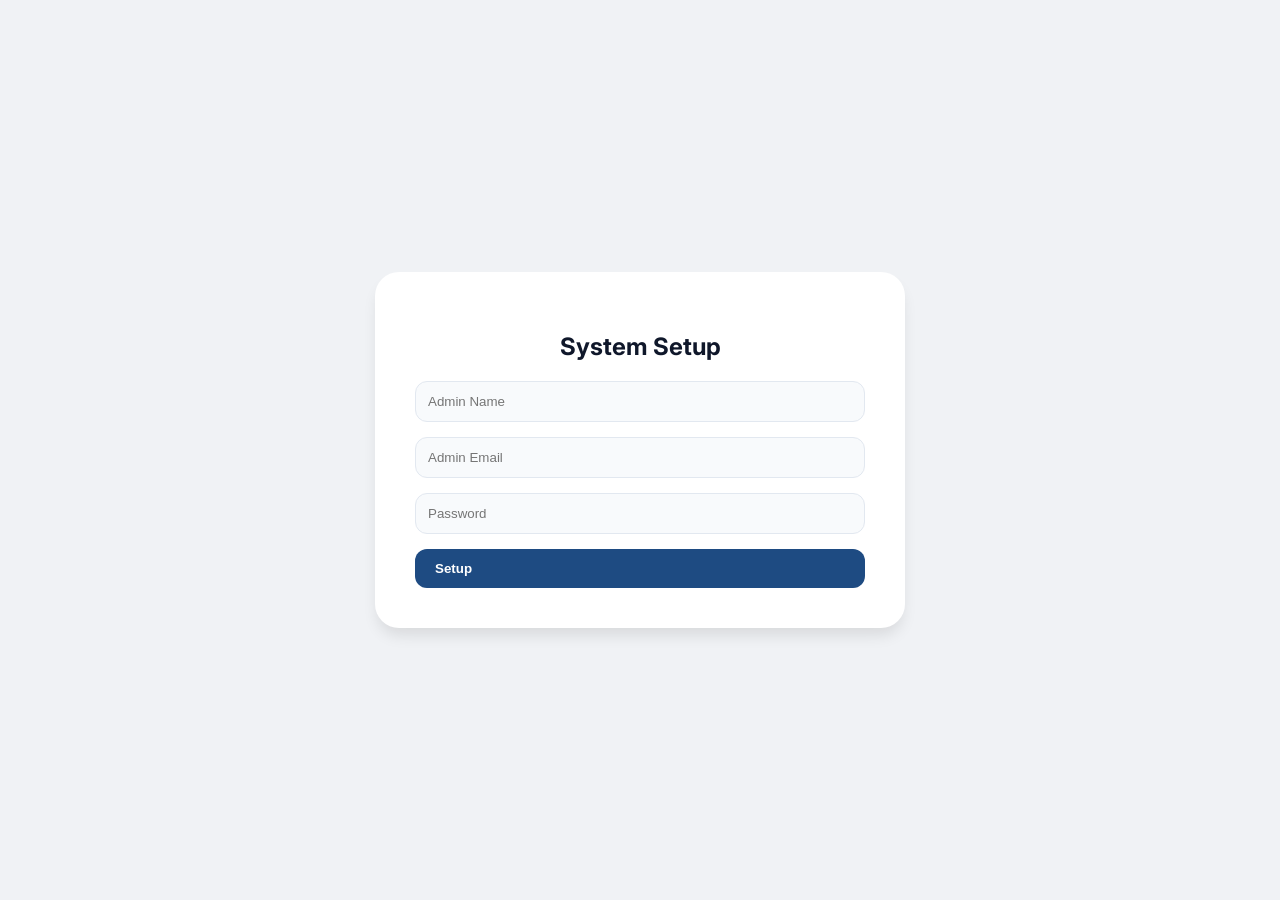
==== commit e6b38357: "Update index.html" ====
--- a/index.html
+++ b/index.html
@@ -3,7 +3,7 @@
 <head>
     <meta charset="UTF-8">
     <meta name="viewport" content="width=device-width, initial-scale=1.0">
-    <title>Pharmacy PRO Management v10.1</title>
+    <title>Amba Pharmacy Management</title>
     <!-- Libraries -->
     <script src="https://cdn.sheetjs.com/xlsx-0.20.3/package/dist/xlsx.full.min.js"></script>
     <link rel="stylesheet" href="https://cdnjs.cloudflare.com/ajax/libs/font-awesome/6.4.0/css/all.min.css">
@@ -11,14 +11,13 @@
     
     <style>
         :root { 
-            --p: #10b981; --bg: #f8fafc; --c: #ffffff; --t: #0f172a; 
-            --m: #64748b; --l: #e2e8f0; --s: #064e3b; --d: #ef4444; 
+            --p: #1e4b82; --bg: #f8fafc; --c: #ffffff; --t: #0f172a; 
+            --m: #64748b; --l: #e2e8f0; --s: #2c3e50; --d: #ef4444; 
             --shadow: 0 10px 15px -3px rgb(0 0 0 / 0.1); 
         }
-        body { margin: 0; background: var(--bg); color: var(--t); font-family: 'Inter', sans-serif; overflow: hidden; background-size: cover; background-position: center; transition: 0.3s; }
-        .blur-overlay { position: fixed; inset: 0; background: rgba(255,255,255,0.8); backdrop-filter: blur(8px); z-index: -1; }
-        .auth-screen { height: 100vh; width: 100vw; display: grid; place-items: center; background: linear-gradient(135deg, #10b981 0%, #064e3b 100%); position: fixed; inset: 0; z-index: 9999; }
-        .auth-card { background: white; padding: 40px; border-radius: 24px; width: 100%; max-width: 400px; text-align: center; box-shadow: var(--shadow); }
+        body { margin: 0; background: var(--bg); color: var(--t); font-family: 'Inter', sans-serif; overflow: hidden; transition: 0.3s; }
+        .auth-screen { height: 100vh; width: 100vw; display: grid; place-items: center; background: #f0f2f5; position: fixed; inset: 0; z-index: 9999; }
+        .auth-card { background: white; padding: 40px; border-radius: 24px; width: 100%; max-width: 450px; text-align: center; box-shadow: var(--shadow); }
         .app-container { display: flex; height: 100vh; width: 100vw; }
         .sidebar { width: 260px; background: var(--s); color: white; display: flex; flex-direction: column; flex-shrink: 0; }
         .sidebar-profile { padding: 25px 20px; text-align: center; border-bottom: 1px solid rgba(255,255,255,0.1); }
@@ -40,12 +39,13 @@
         .modal { background: var(--c); padding: 30px; border-radius: 24px; width: 450px; box-shadow: var(--shadow); }
         input, select { width: 100%; padding: 12px; margin-bottom: 15px; border-radius: 12px; border: 1px solid var(--l); outline: none; background: var(--bg); box-sizing: border-box; }
         #toast { position: fixed; bottom: 20px; right: 20px; background: #333; color: white; padding: 15px 25px; border-radius: 10px; display: none; z-index: 3000; }
-        .notif-bell { position: relative; cursor: pointer; font-size: 1.4rem; }
-        .notif-badge { position: absolute; top: -5px; right: -5px; background: var(--d); color: white; font-size: 0.65rem; padding: 2px 6px; border-radius: 10px; }
+        .badge { padding: 4px 8px; border-radius: 6px; font-size: 0.7rem; font-weight: bold; }
+        .bg-daily { background: #e0f2fe; color: #0369a1; }
+        .bg-weekly { background: #fef9c3; color: #a16207; }
+        .bg-monthly { background: #dcfce7; color: #15803d; }
     </style>
 </head>
 <body onload="init()">
-    <div class="blur-overlay"></div>
     <div id="app-root"></div>
     <div id="toast"></div>
 
@@ -54,14 +54,12 @@
         <div class="modal">
             <h3>Assign New Task</h3>
             <input id="f-t-title" placeholder="Task description...">
+            <label><small>Due Date</small></label>
             <input id="f-t-date" type="date">
-            <select id="f-t-pri">
-                <option value="NORMAL">Normal Priority</option>
-                <option value="HIGH">High Priority</option>
-            </select>
+            <label><small>Assign To</small></label>
             <select id="f-t-user"></select>
             <div style="display:flex; gap:10px">
-                <button class="btn btn-p" style="flex:1" onclick="saveTask()">Save Task</button>
+                <button class="btn btn-p" style="flex:1" onclick="saveTask()">Create Task</button>
                 <button class="btn" style="flex:1; background:#eee" onclick="closeModal('modal-task')">Cancel</button>
             </div>
         </div>
@@ -69,38 +67,12 @@
 
     <script>
         const API_URL = "https://script.google.com/macros/s/AKfycbxJ9m1ZlRoLOVo_LZl4khk85D0Fv0ZV2bFndUAoiZ_vma61KcA8F6iz6zOU9N9pO188/exec";
-        const STORAGE_KEY = "PHARMACY_V10_PRO";
+        const STORAGE_KEY = "AMBA_PHARMACY_V10";
 
         let state = JSON.parse(localStorage.getItem(STORAGE_KEY)) || {
-            tasks: [], users: [], masterTasks: [], recurringTasks: [], notifications: [], session: null,
-            settings: { darkMode: false, sync: true, view: 'dashboard', wallpaper: '', browserNotif: false }
+            tasks: [], users: [], recurringTasks: [], notifications: [], session: null,
+            settings: { sync: true, view: 'dashboard' }
         };
-
-        function mergeById(serverList, localList) {
-            const map = {};
-            (serverList || []).forEach(item => { if (item && item.id != null) map[item.id] = item; });
-            (localList || []).forEach(item => { if (item && item.id != null) map[item.id] = item; });
-            return Object.values(map);
-        }
-
-        function applyServerData(server) {
-            if (!server || !Array.isArray(server.users)) return false;
-            state.users = mergeById(server.users, state.users);
-            state.tasks = mergeById(server.tasks, state.tasks);
-            state.masterTasks = mergeById(server.masterTasks, state.masterTasks);
-            state.recurringTasks = mergeById(server.recurringTasks, state.recurringTasks);
-            localStorage.setItem(STORAGE_KEY, JSON.stringify(state));
-            return true;
-        }
-
-        async function pullFromServer() {
-            if (!state.settings.sync) return false;
-            try {
-                const res = await fetch(API_URL);
-                const server = await res.json();
-                return applyServerData(server);
-            } catch (err) { return false; }
-        }
 
         const save = () => {
             localStorage.setItem(STORAGE_KEY, JSON.stringify(state));
@@ -110,77 +82,117 @@
             }
         };
 
+        // --- AUTOMATION ENGINE ---
+        function runAutomationEngine() {
+            const now = new Date();
+            const todayStr = now.toDateString();
+            let changed = false;
+
+            state.recurringTasks.forEach(r => {
+                let shouldTrigger = false;
+                const last = r.lastRun ? new Date(r.lastRun) : null;
+
+                if (!last) {
+                    shouldTrigger = true;
+                } else {
+                    const diffDays = Math.floor((now - last) / (1000 * 60 * 60 * 24));
+                    
+                    if (r.freq === 'DAILY' && todayStr !== last.toDateString()) shouldTrigger = true;
+                    if (r.freq === 'WEEKLY' && diffDays >= 7) shouldTrigger = true;
+                    if (r.freq === 'MONTHLY' && (now.getMonth() !== last.getMonth() || now.getFullYear() !== last.getFullYear())) shouldTrigger = true;
+                }
+
+                if (shouldTrigger) {
+                    const newTask = { 
+                        id: 'auto_'+Date.now()+'_'+Math.random().toString(36).substr(2, 5), 
+                        title: `[AUTO] ${r.title}`, 
+                        userId: r.assignedTo || state.users[0]?.id, 
+                        status: 'TODO', 
+                        date: now.toISOString().split('T')[0],
+                        isAuto: true,
+                        freq: r.freq
+                    };
+                    state.tasks.unshift(newTask);
+                    r.lastRun = now.toISOString();
+                    state.notifications.unshift({ text: `New ${r.freq} task: ${r.title}`, time: new Date().toLocaleTimeString(), read: false });
+                    changed = true;
+                }
+            });
+
+            if(changed) {
+                save();
+                render();
+            }
+        }
+
         async function init() {
-            await pullFromServer();
-            if(state.settings.wallpaper) document.body.style.backgroundImage = `url(${state.settings.wallpaper})`;
+            // Try to pull latest data
+            try {
+                const res = await fetch(API_URL);
+                const server = await res.json();
+                if(server && server.users) {
+                    state.users = server.users;
+                    state.tasks = server.tasks || state.tasks;
+                    state.recurringTasks = server.recurringTasks || state.recurringTasks;
+                }
+            } catch(e) { console.log("Offline mode"); }
+            
+            if(state.session) runAutomationEngine();
             render();
         }
 
         function handleLogin() {
             const e = document.getElementById('l-email').value.trim().toLowerCase();
             const p = document.getElementById('l-pass').value;
-            const u = state.users.find(x => String(x.email).trim().toLowerCase() === e && String(x.password) === String(p));
-            if(u) { state.session = u; save(); render(); } else alert("Invalid Login");
-        }
-
-        function nav(v) { state.settings.view = v; render(); }
+            const u = state.users.find(x => x.email.toLowerCase() === e && String(x.password) === String(p));
+            if(u) { state.session = u; runAutomationEngine(); save(); render(); } else alert("Invalid Credentials");
+        }
 
         function render() {
             const root = document.getElementById('app-root');
             
-            // 1. ADMIN SETUP SCREEN
             if (state.users.length === 0) {
-                root.innerHTML = `<div class="auth-screen"><div class="auth-card"><h2>Admin Setup</h2><input id="s-name" placeholder="Name"><input id="s-email" placeholder="Email"><input id="s-pass" type="password" placeholder="Password"><button class="btn btn-p" style="width:100%" onclick="handleSetup()">Initialize</button></div></div>`;
+                root.innerHTML = `<div class="auth-screen"><div class="auth-card"><h2>System Setup</h2><input id="s-name" placeholder="Admin Name"><input id="s-email" placeholder="Admin Email"><input id="s-pass" type="password" placeholder="Password"><button class="btn btn-p" style="width:100%" onclick="setupAdmin()">Setup</button></div></div>`;
                 return;
             }
 
-            // 2. LOGIN SCREEN (LOGO RESTORED)
             if (!state.session) {
                 root.innerHTML = `
                 <div class="auth-screen">
                     <div class="auth-card">
-                        <!-- LOGO RESTORED HERE -->
-                        <div style="background:var(--p); width:80px; height:80px; border-radius:20px; display:grid; place-items:center; margin: 0 auto 20px;">
-                            <i class="fas fa-prescription-bottle-medical" style="color:white; font-size:40px;"></i>
-                        </div>
-                        <h2 style="margin-bottom:20px;">Pharmacy Login</h2>
-                        <input id="l-email" placeholder="Email">
+                        <img src="logo.png" alt="Amba Pharmacy Logo" style="max-width:300px; margin-bottom:30px;">
+                        <input id="l-email" placeholder="Email Address">
                         <input id="l-pass" type="password" placeholder="Password">
-                        <button class="btn btn-p" style="width:100%" onclick="handleLogin()">Login</button>
+                        <button class="btn btn-p" style="width:100%" onclick="handleLogin()">Login to Dashboard</button>
                     </div>
                 </div>`;
                 return;
             }
 
-            // 3. MAIN APP INTERFACE
             const isA = state.session.role === 'Admin';
             root.innerHTML = `
                 <div class="app-container">
                     <aside class="sidebar">
                         <div class="sidebar-profile">
-                            <img src="${state.session.profileImg || 'https://cdn-icons-png.flaticon.com/512/3135/3135715.png'}" class="profile-img"><br>
+                            <img src="https://cdn-icons-png.flaticon.com/512/3135/3135715.png" class="profile-img"><br>
                             <b>${state.session.name}</b><br><small>${state.session.role}</small>
                         </div>
                         <nav class="nav-links">
-                            <div class="nav-item ${state.settings.view==='dashboard'?'active':''}" onclick="nav('dashboard')"><i class="fas fa-home"></i> Dashboard</div>
-                            <div class="nav-item ${state.settings.view==='tasks'?'active':''}" onclick="nav('tasks')"><i class="fas fa-list-check"></i> Tasks</div>
-                            ${isA ? `<div class="nav-item ${state.settings.view==='staff'?'active':''}" onclick="nav('staff')"><i class="fas fa-users"></i> Staff</div>` : ''}
+                            <div class="nav-item ${state.settings.view==='dashboard'?'active':''}" onclick="nav('dashboard')"><i class="fas fa-chart-line"></i> Dashboard</div>
+                            <div class="nav-item ${state.settings.view==='tasks'?'active':''}" onclick="nav('tasks')"><i class="fas fa-tasks"></i> Tasks</div>
                             ${isA ? `<div class="nav-item ${state.settings.view==='automation'?'active':''}" onclick="nav('automation')"><i class="fas fa-robot"></i> Automations</div>` : ''}
-                            <div class="nav-item ${state.settings.view==='settings'?'active':''}" onclick="nav('settings')"><i class="fas fa-cog"></i> Settings</div>
+                            ${isA ? `<div class="nav-item ${state.settings.view==='staff'?'active':''}" onclick="nav('staff')"><i class="fas fa-users-cog"></i> Manage Staff</div>` : ''}
                         </nav>
-                        <div style="margin-top:auto; padding:20px"><button class="btn btn-danger" style="width:100%; color:white; background:var(--d)" onclick="state.session=null;save();render();">Logout</button></div>
+                        <div style="margin-top:auto; padding:20px"><button class="btn" style="width:100%; background:rgba(255,255,255,0.1); color:white;" onclick="logout()">Logout</button></div>
                     </aside>
                     <main class="main-content">
                         <header class="top-bar">
                             <h1>${state.settings.view.toUpperCase()}</h1>
-                            ${isA ? `<button class="btn btn-p" onclick="document.getElementById('modal-task').classList.add('active')">+ New Task</button>` : ''}
+                            ${isA ? `<button class="btn btn-p" onclick="openTaskModal()">+ New Task</button>` : ''}
                         </header>
                         <div id="view-mount"></div>
                     </main>
                 </div>`;
-
-            const userSelect = document.getElementById('f-t-user');
-            if(userSelect) userSelect.innerHTML = state.users.map(u => `<option value="${u.id}">${u.name}</option>`).join('');
 
             renderView();
         }
@@ -193,104 +205,166 @@
             if(v === 'dashboard') {
                 mount.innerHTML = `
                     <div class="stats-grid">
-                        <div class="stat-card"><span>Active Tasks</span><h2>${state.tasks.filter(t=>t.status!=='DONE').length}</h2></div>
-                        <div class="stat-card"><span>Staff Count</span><h2>${state.users.length}</h2></div>
-                        <div class="stat-card"><span>My Role</span><p>${state.session.role}</p></div>
-                        <div class="stat-card"><span>Sync</span><p>${state.settings.sync?'Online':'Offline'}</p></div>
+                        <div class="stat-card"><span>Pending Tasks</span><h2>${state.tasks.filter(t=>t.status==='TODO').length}</h2></div>
+                        <div class="stat-card"><span>Active Staff</span><h2>${state.users.length}</h2></div>
+                        <div class="stat-card"><span>Completed Today</span><h2>${state.tasks.filter(t=>t.status==='DONE' && t.date === new Date().toISOString().split('T')[0]).length}</h2></div>
+                        <div class="stat-card"><span>Status</span><p style="color:green">● System Live</p></div>
+                    </div>
+                    <div class="panel">
+                        <h3>Recent Notifications</h3>
+                        ${state.notifications.slice(0,5).map(n => `<div style="padding:10px; border-bottom:1px solid #eee"><small>${n.time}</small> ${n.text}</div>`).join('') || 'No recent activity'}
                     </div>`;
             } 
             else if(v === 'tasks') {
-                mount.innerHTML = `<div class="panel"><table><thead><tr><th>Task</th><th>Assigned To</th><th>Status</th><th>Action</th></tr></thead><tbody>
-                ${state.tasks.map(t => `<tr><td><b>${t.title}</b></td><td>${state.users.find(u=>u.id===t.userId)?.name || 'N/A'}</td><td>${t.status}</td><td><button onclick="toggleDone('${t.id}')">Done</button></td></tr>`).join('')}
-                </tbody></table></div>`;
-            }
-            else if(v === 'staff' && isA) {
-                mount.innerHTML = `<div class="panel"><h3>Add Staff</h3>
-                    <input id="st-name" placeholder="Name"><input id="st-email" placeholder="Email"><input id="st-pass" type="password" placeholder="Password"><button class="btn btn-p" onclick="addStaff()">Add</button>
-                    <hr><h3>Current Staff</h3>
-                    ${state.users.map(u => `<div style="padding:10px; border-bottom:1px solid #eee">${u.name} (${u.role})</div>`).join('')}
-                </div>`;
-            }
-            // --- SETTINGS VIEW FIXED AND ADDED ---
-            else if(v === 'settings') {
+                const list = isA ? state.tasks : state.tasks.filter(t => t.userId === state.session.id);
+                mount.innerHTML = `<div class="panel">
+                    <table>
+                        <thead><tr><th>Task Name</th><th>Frequency</th><th>Assigned To</th><th>Status</th><th>Action</th></tr></thead>
+                        <tbody>
+                            ${list.map(t => `
+                            <tr>
+                                <td><b>${t.title}</b><br><small>${t.date}</small></td>
+                                <td>${t.isAuto ? `<span class="badge bg-${t.freq.toLowerCase()}">${t.freq}</span>` : '<span class="badge" style="background:#eee">ONCE</span>'}</td>
+                                <td>${state.users.find(u=>u.id===t.userId)?.name || 'Deleted User'}</td>
+                                <td><span style="color:${t.status==='DONE'?'green':'orange'}">${t.status}</span></td>
+                                <td>
+                                    ${t.status === 'TODO' ? `<button class="btn-wa" style="background:#eee; color:#333; margin-right:5px;" onclick="markDone('${t.id}')">Complete</button>` : ''}
+                                    ${isA ? `<button onclick="deleteTask('${t.id}')" style="color:red; background:none; border:none; cursor:pointer">Delete</button>` : ''}
+                                </td>
+                            </tr>`).join('')}
+                        </tbody>
+                    </table>
+                </div>`;
+            }
+            else if(v === 'automation') {
                 mount.innerHTML = `
                 <div class="panel">
-                    <h3>App Settings</h3>
-                    <label>Wallpaper URL</label>
-                    <input id="set-wall" placeholder="Link to background image" value="${state.settings.wallpaper || ''}">
-                    
-                    <label>Profile Image URL</label>
-                    <input id="set-img" placeholder="Link to profile photo" value="${state.session.profileImg || ''}">
-
-                    <div style="display:flex; align-items:center; gap:10px; margin-bottom:15px;">
-                        <input type="checkbox" id="set-sync" ${state.settings.sync ? 'checked' : ''} style="width:auto; margin:0;">
-                        <span>Enable Cloud Sync</span>
+                    <h3>Create Recurring Task</h3>
+                    <input id="ar-tit" placeholder="Automation Name (e.g. Daily Cleaning)">
+                    <select id="ar-freq">
+                        <option value="DAILY">Repeat Daily</option>
+                        <option value="WEEKLY">Repeat Weekly</option>
+                        <option value="MONTHLY">Repeat Monthly</option>
+                    </select>
+                    <label><small>Assign To</small></label>
+                    <select id="ar-user">
+                        ${state.users.map(u => `<option value="${u.id}">${u.name}</option>`).join('')}
+                    </select>
+                    <button class="btn btn-p" onclick="addAutomation()">Start Automation</button>
+                </div>
+                <div class="panel">
+                    <h3>Active Automations</h3>
+                    ${state.recurringTasks.map(r => `
+                        <div style="display:flex; justify-content:space-between; align-items:center; padding:15px; border-bottom:1px solid #eee">
+                            <div>
+                                <b>${r.title}</b> <span class="badge bg-${r.freq.toLowerCase()}">${r.freq}</span><br>
+                                <small>Assigned to: ${state.users.find(u=>u.id===r.assignedTo)?.name}</small>
+                            </div>
+                            <button onclick="removeAutomation('${r.id}')" style="color:red; border:none; background:none; cursor:pointer"><i class="fas fa-trash"></i></button>
+                        </div>
+                    `).join('') || '<p>No automations set up.</p>'}
+                </div>`;
+            }
+            else if(v === 'staff') {
+                mount.innerHTML = `
+                <div class="panel">
+                    <h3>Add New Staff</h3>
+                    <div style="display:grid; grid-template-columns: 1fr 1fr; gap:10px">
+                        <input id="st-name" placeholder="Full Name">
+                        <input id="st-email" placeholder="Email">
+                        <input id="st-pass" type="password" placeholder="Password">
+                        <select id="st-role"><option value="Staff">Staff</option><option value="Admin">Admin</option></select>
                     </div>
-
-                    <button class="btn btn-p" onclick="updateSettings()">Save Changes</button>
-                </div>`;
-            }
-        }
-
-        // --- ACTION FUNCTIONS ---
-        function updateSettings() {
-            const wall = document.getElementById('set-wall').value;
-            const img = document.getElementById('set-img').value;
-            const sync = document.getElementById('set-sync').checked;
-
-            state.settings.wallpaper = wall;
-            state.settings.sync = sync;
-            state.session.profileImg = img;
-            
-            // Update the actual user in the list too
-            const userIndex = state.users.findIndex(u => u.id === state.session.id);
-            state.users[userIndex].profileImg = img;
-
-            if(wall) document.body.style.backgroundImage = `url(${wall})`;
-            else document.body.style.backgroundImage = 'none';
-
-            save();
-            showToast("Settings Updated");
-            render();
-        }
-
-        function handleSetup() {
-            const name = document.getElementById('s-name').value;
-            const email = document.getElementById('s-email').value;
-            const pass = document.getElementById('s-pass').value;
-            if(!name || !email || !pass) return;
-            const u = { id: 'u1', name, email, password: pass, role: 'Admin', profileImg: '' };
-            state.users.push(u); state.session = u; save(); render();
+                    <button class="btn btn-p" onclick="addStaff()">Add Staff Member</button>
+                </div>
+                <div class="panel">
+                    <h3>Staff Directory</h3>
+                    <table>
+                        <thead><tr><th>Name</th><th>Email</th><th>Role</th><th>Action</th></tr></thead>
+                        <tbody>
+                            ${state.users.map(u => `
+                                <tr>
+                                    <td>${u.name}</td>
+                                    <td>${u.email}</td>
+                                    <td>${u.role}</td>
+                                    <td>${u.id !== state.session.id ? `<button onclick="deleteStaff('${u.id}')" style="color:red; background:none; border:none; cursor:pointer">Remove</button>` : '<i>Self</i>'}</td>
+                                </tr>
+                            `).join('')}
+                        </tbody>
+                    </table>
+                </div>`;
+            }
+        }
+
+        // --- CORE FUNCTIONS ---
+        function nav(v) { state.settings.view = v; render(); }
+        
+        function openTaskModal() {
+            document.getElementById('f-t-user').innerHTML = state.users.map(u => `<option value="${u.id}">${u.name}</option>`).join('');
+            document.getElementById('modal-task').classList.add('active');
+        }
+
+        function closeModal(id) { document.getElementById(id).classList.remove('active'); }
+
+        function saveTask() {
+            const title = document.getElementById('f-t-title').value;
+            const userId = document.getElementById('f-t-user').value;
+            const date = document.getElementById('f-t-date').value;
+            if(!title) return alert("Enter task name");
+            state.tasks.unshift({ id: 't'+Date.now(), title, userId, date, status: 'TODO', isAuto: false });
+            save(); closeModal('modal-task'); render();
+        }
+
+        function markDone(id) {
+            const t = state.tasks.find(x => x.id === id);
+            if(t) t.status = 'DONE';
+            save(); render();
+        }
+
+        function deleteTask(id) {
+            state.tasks = state.tasks.filter(t => t.id !== id);
+            save(); render();
+        }
+
+        function addAutomation() {
+            const title = document.getElementById('ar-tit').value;
+            const freq = document.getElementById('ar-freq').value;
+            const assignedTo = document.getElementById('ar-user').value;
+            if(!title) return;
+            state.recurringTasks.push({ id: 'r'+Date.now(), title, freq, assignedTo, lastRun: null });
+            save(); runAutomationEngine(); render();
+        }
+
+        function removeAutomation(id) {
+            state.recurringTasks = state.recurringTasks.filter(r => r.id !== id);
+            save(); render();
         }
 
         function addStaff() {
             const name = document.getElementById('st-name').value;
             const email = document.getElementById('st-email').value;
-            const pass = document.getElementById('st-pass').value;
-            state.users.push({ id: 'u'+Date.now(), name, email, password: pass, role: 'Staff', profileImg: '' });
-            save(); render();
-        }
-
-        function saveTask() {
-            const title = document.getElementById('f-t-title').value;
-            const uid = document.getElementById('f-t-user').value;
-            if(!title) return;
-            state.tasks.unshift({ id: 't'+Date.now(), title, userId: uid, status: 'TODO', date: document.getElementById('f-t-date').value });
-            save(); closeModal('modal-task'); render();
-        }
-
-        function toggleDone(id) {
-            const t = state.tasks.find(x => x.id === id);
-            if(t) t.status = 'DONE';
-            save(); render();
-        }
-
-        function closeModal(id) { document.getElementById(id).classList.remove('active'); }
-        function showToast(m) { 
-            const t = document.getElementById('toast'); 
-            t.innerText = m; t.style.display = 'block'; 
-            setTimeout(() => t.style.display='none', 3000); 
-        }
+            const password = document.getElementById('st-pass').value;
+            const role = document.getElementById('st-role').value;
+            if(!name || !email || !password) return alert("Fill all fields");
+            state.users.push({ id: 'u'+Date.now(), name, email, password, role });
+            save(); render();
+        }
+
+        function deleteStaff(id) {
+            state.users = state.users.filter(u => u.id !== id);
+            save(); render();
+        }
+
+        function setupAdmin() {
+            const name = document.getElementById('s-name').value;
+            const email = document.getElementById('s-email').value;
+            const password = document.getElementById('s-pass').value;
+            if(!name || !email || !password) return;
+            state.users.push({ id: 'u1', name, email, password, role: 'Admin' });
+            save(); render();
+        }
+
+        function logout() { state.session = null; render(); }
 
     </script>
 </body>
